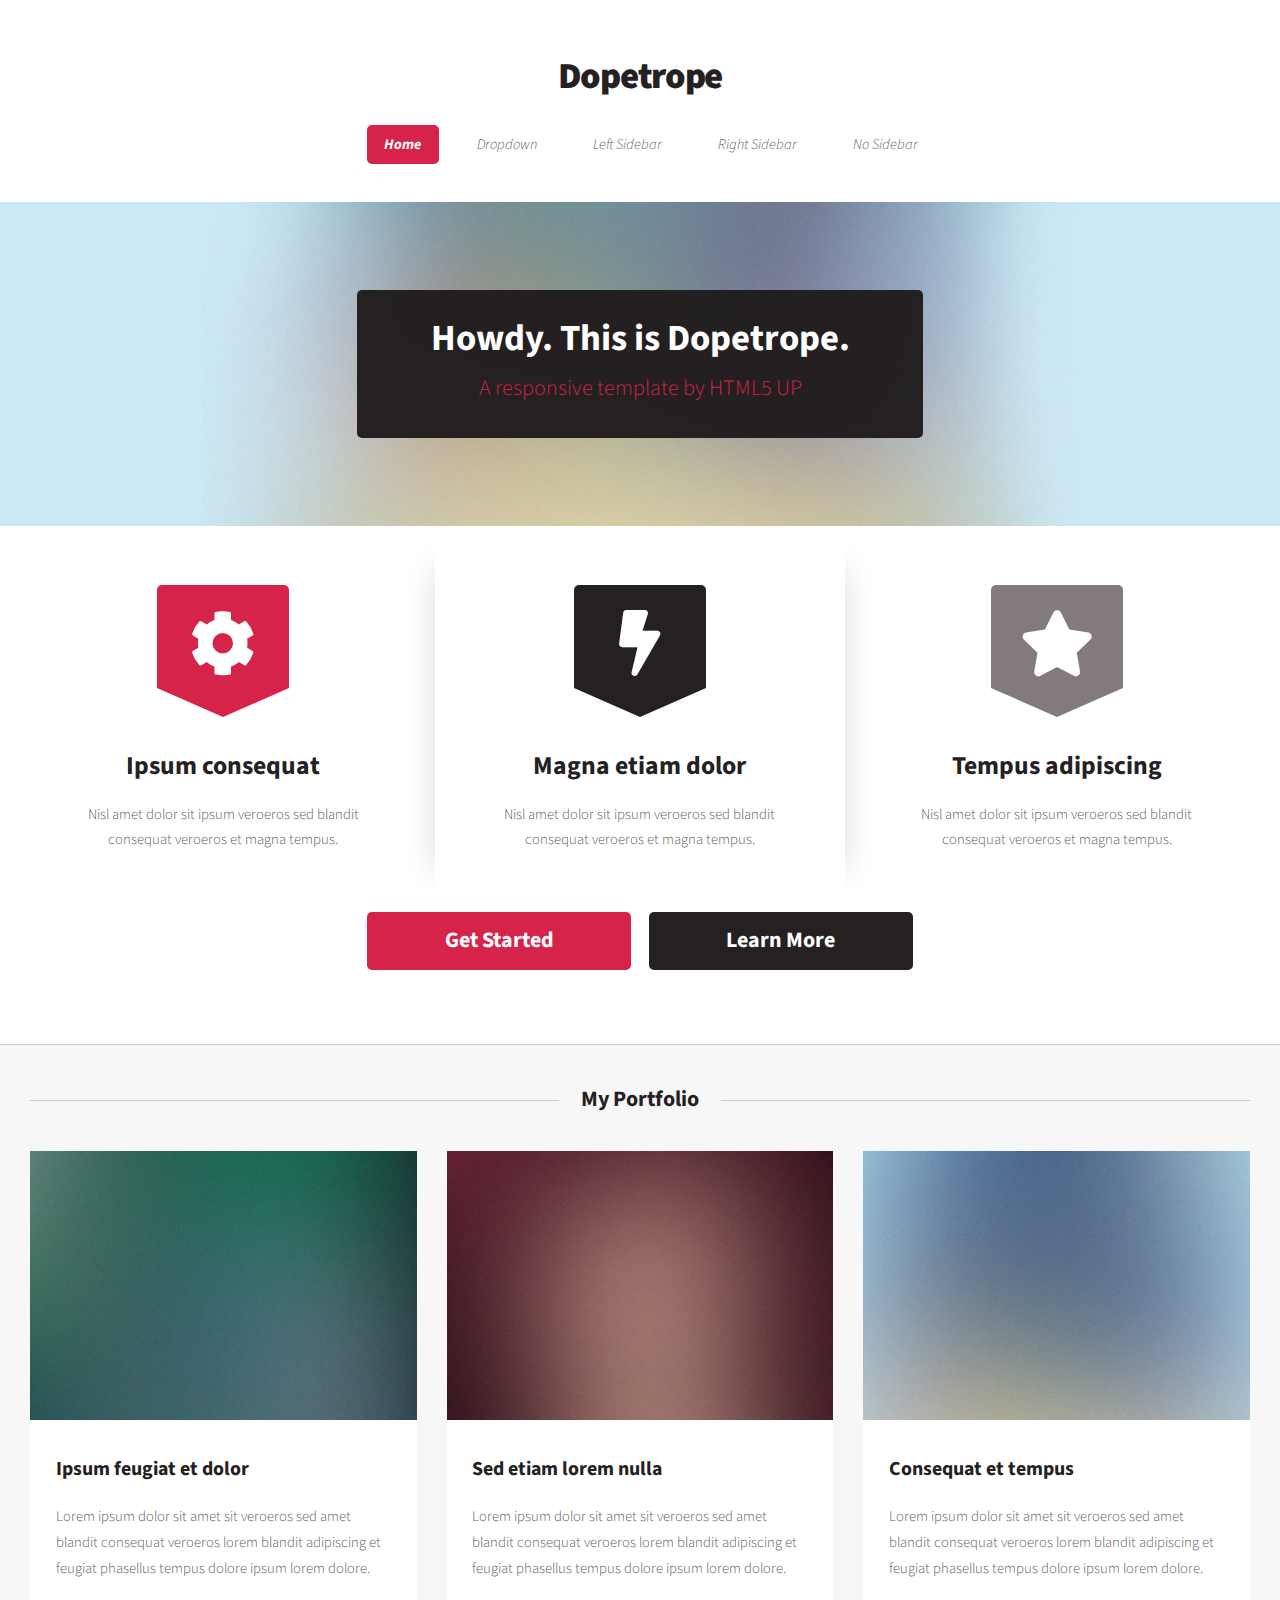
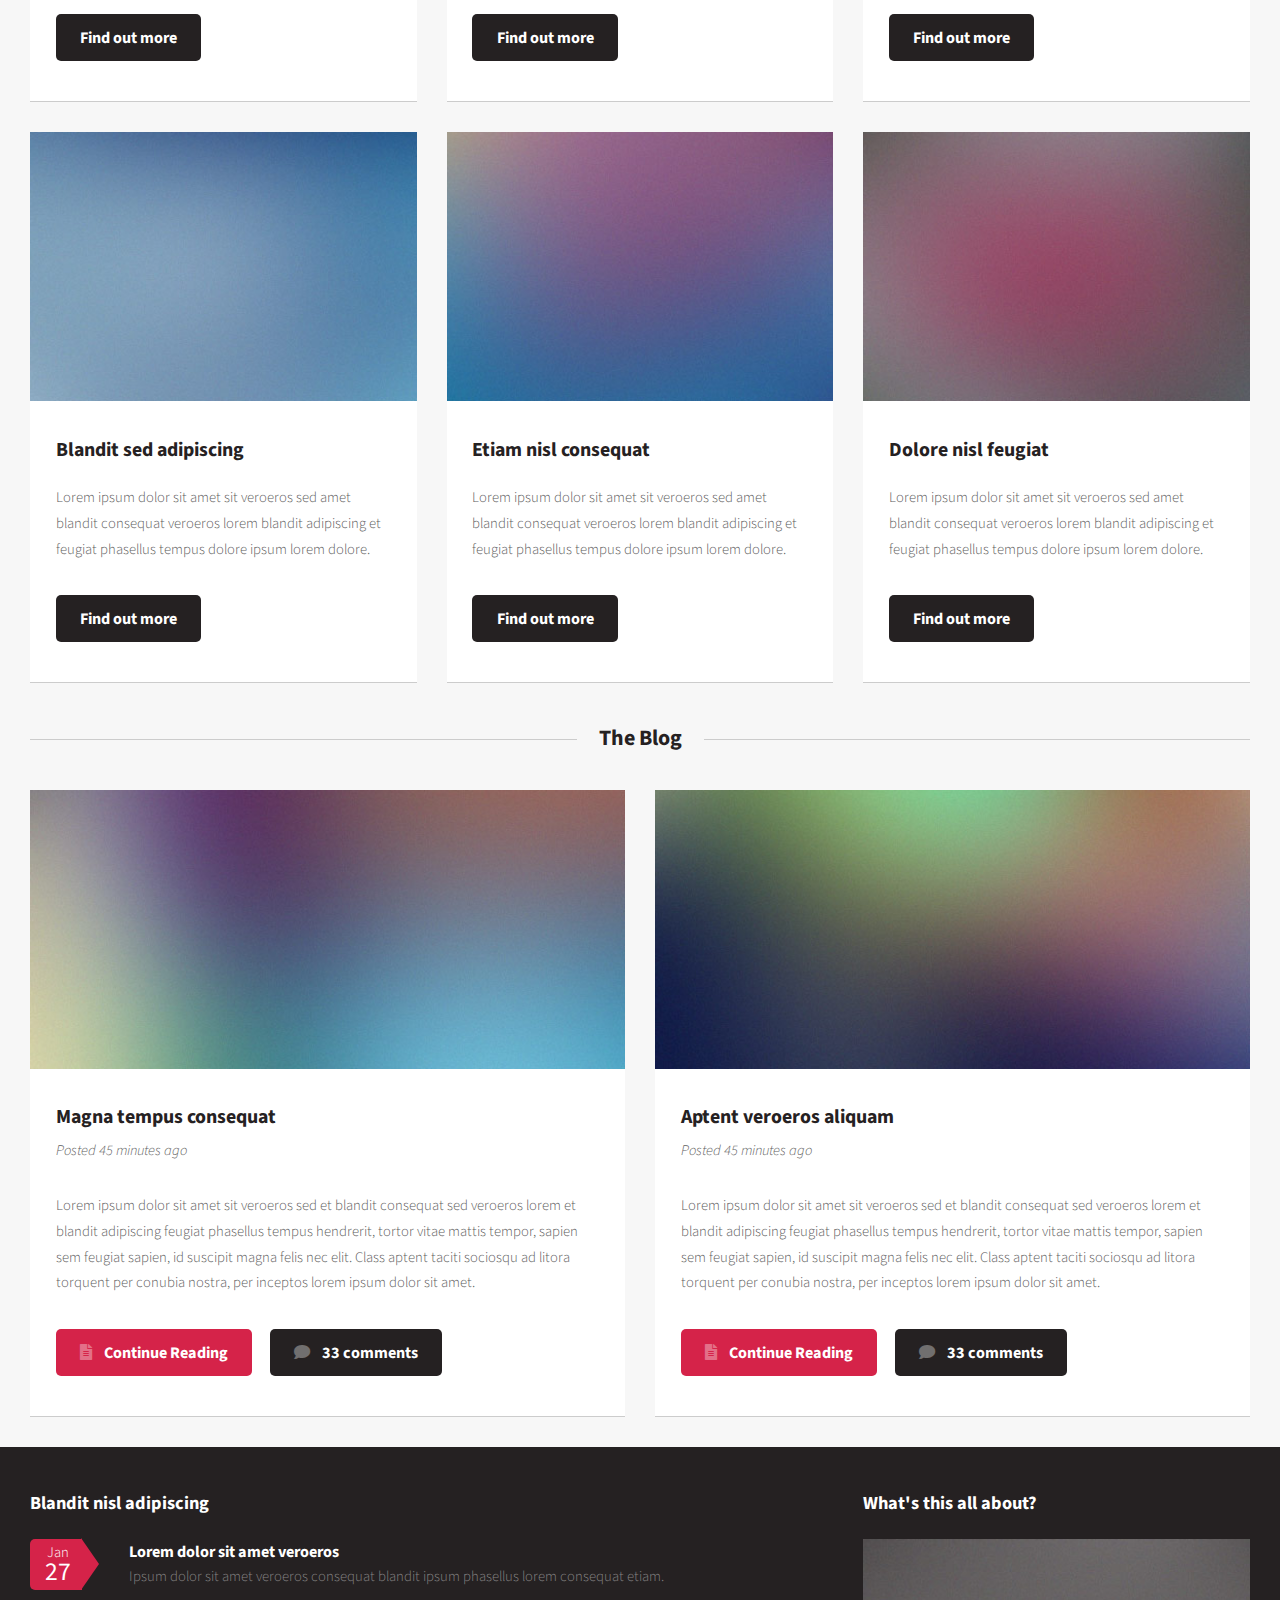
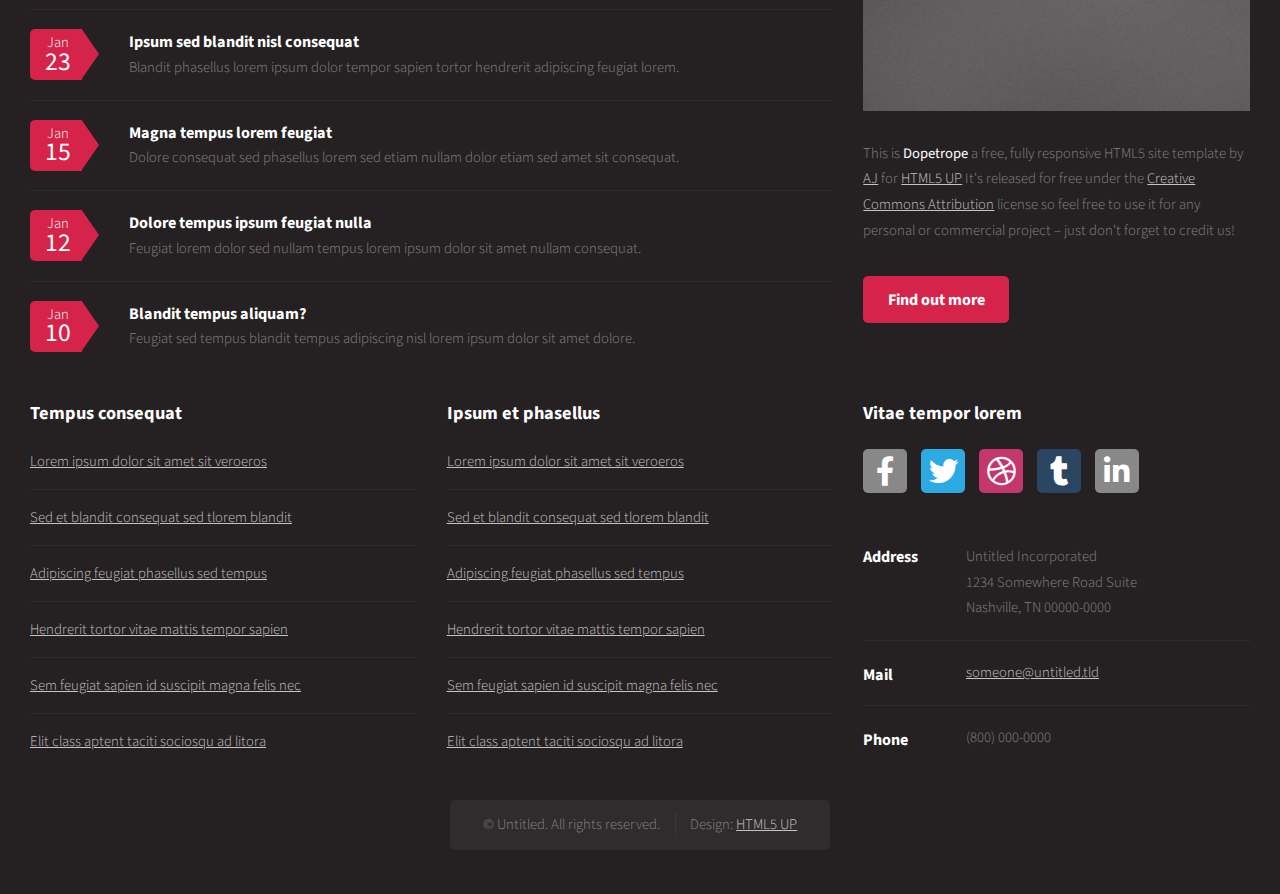
==== i-market/src/main/webapp/index.html @ e0425ce7 "기본틀  가희" ====
<!DOCTYPE HTML>
<!--
	Dopetrope by HTML5 UP
	html5up.net | @ajlkn
	Free for personal and commercial use under the CCA 3.0 license (html5up.net/license)
-->
<html>
	<head>
		<title>Dopetrope by HTML5 UP</title>
		<meta charset="utf-8" />
		<meta name="viewport" content="width=device-width, initial-scale=1, user-scalable=no" />
		<link rel="stylesheet" href="assets/css/main.css" />
	</head>
	<body class="homepage is-preload">
		<div id="page-wrapper">

			<!-- Header -->
				<section id="header">

					<!-- Logo -->
						<h1><a href="index.html">Dopetrope</a></h1>

					<!-- Nav -->
						<nav id="nav">
							<ul>
								<li class="current"><a href="index.html">Home</a></li>
								<li>
									<a href="#">Dropdown</a>
									<ul>
										<li><a href="#">Lorem ipsum dolor</a></li>
										<li><a href="#">Magna phasellus</a></li>
										<li><a href="#">Etiam dolore nisl</a></li>
										<li>
											<a href="#">Phasellus consequat</a>
											<ul>
												<li><a href="#">Magna phasellus</a></li>
												<li><a href="#">Etiam dolore nisl</a></li>
												<li><a href="#">Veroeros feugiat</a></li>
												<li><a href="#">Nisl sed aliquam</a></li>
												<li><a href="#">Dolore adipiscing</a></li>
											</ul>
										</li>
										<li><a href="#">Veroeros feugiat</a></li>
									</ul>
								</li>
								<li><a href="left-sidebar.html">Left Sidebar</a></li>
								<li><a href="right-sidebar.html">Right Sidebar</a></li>
								<li><a href="no-sidebar.html">No Sidebar</a></li>
							</ul>
						</nav>

					<!-- Banner -->
						<section id="banner">
							<header>
								<h2>Howdy. This is Dopetrope.</h2>
								<p>A responsive template by HTML5 UP</p>
							</header>
						</section>

					<!-- Intro -->
						<section id="intro" class="container">
							<div class="row">
								<div class="col-4 col-12-medium">
									<section class="first">
										<i class="icon solid featured fa-cog"></i>
										<header>
											<h2>Ipsum consequat</h2>
										</header>
										<p>Nisl amet dolor sit ipsum veroeros sed blandit consequat veroeros et magna tempus.</p>
									</section>
								</div>
								<div class="col-4 col-12-medium">
									<section class="middle">
										<i class="icon solid featured alt fa-bolt"></i>
										<header>
											<h2>Magna etiam dolor</h2>
										</header>
										<p>Nisl amet dolor sit ipsum veroeros sed blandit consequat veroeros et magna tempus.</p>
									</section>
								</div>
								<div class="col-4 col-12-medium">
									<section class="last">
										<i class="icon solid featured alt2 fa-star"></i>
										<header>
											<h2>Tempus adipiscing</h2>
										</header>
										<p>Nisl amet dolor sit ipsum veroeros sed blandit consequat veroeros et magna tempus.</p>
									</section>
								</div>
							</div>
							<footer>
								<ul class="actions">
									<li><a href="#" class="button large">Get Started</a></li>
									<li><a href="#" class="button alt large">Learn More</a></li>
								</ul>
							</footer>
						</section>

				</section>

			<!-- Main -->
				<section id="main">
					<div class="container">
						<div class="row">
							<div class="col-12">

								<!-- Portfolio -->
									<section>
										<header class="major">
											<h2>My Portfolio</h2>
										</header>
										<div class="row">
											<div class="col-4 col-6-medium col-12-small">
												<section class="box">
													<a href="#" class="image featured"><img src="images/pic02.jpg" alt="" /></a>
													<header>
														<h3>Ipsum feugiat et dolor</h3>
													</header>
													<p>Lorem ipsum dolor sit amet sit veroeros sed amet blandit consequat veroeros lorem blandit adipiscing et feugiat phasellus tempus dolore ipsum lorem dolore.</p>
													<footer>
														<ul class="actions">
															<li><a href="#" class="button alt">Find out more</a></li>
														</ul>
													</footer>
												</section>
											</div>
											<div class="col-4 col-6-medium col-12-small">
												<section class="box">
													<a href="#" class="image featured"><img src="images/pic03.jpg" alt="" /></a>
													<header>
														<h3>Sed etiam lorem nulla</h3>
													</header>
													<p>Lorem ipsum dolor sit amet sit veroeros sed amet blandit consequat veroeros lorem blandit adipiscing et feugiat phasellus tempus dolore ipsum lorem dolore.</p>
													<footer>
														<ul class="actions">
															<li><a href="#" class="button alt">Find out more</a></li>
														</ul>
													</footer>
												</section>
											</div>
											<div class="col-4 col-6-medium col-12-small">
												<section class="box">
													<a href="#" class="image featured"><img src="images/pic04.jpg" alt="" /></a>
													<header>
														<h3>Consequat et tempus</h3>
													</header>
													<p>Lorem ipsum dolor sit amet sit veroeros sed amet blandit consequat veroeros lorem blandit adipiscing et feugiat phasellus tempus dolore ipsum lorem dolore.</p>
													<footer>
														<ul class="actions">
															<li><a href="#" class="button alt">Find out more</a></li>
														</ul>
													</footer>
												</section>
											</div>
											<div class="col-4 col-6-medium col-12-small">
												<section class="box">
													<a href="#" class="image featured"><img src="images/pic05.jpg" alt="" /></a>
													<header>
														<h3>Blandit sed adipiscing</h3>
													</header>
													<p>Lorem ipsum dolor sit amet sit veroeros sed amet blandit consequat veroeros lorem blandit adipiscing et feugiat phasellus tempus dolore ipsum lorem dolore.</p>
													<footer>
														<ul class="actions">
															<li><a href="#" class="button alt">Find out more</a></li>
														</ul>
													</footer>
												</section>
											</div>
											<div class="col-4 col-6-medium col-12-small">
												<section class="box">
													<a href="#" class="image featured"><img src="images/pic06.jpg" alt="" /></a>
													<header>
														<h3>Etiam nisl consequat</h3>
													</header>
													<p>Lorem ipsum dolor sit amet sit veroeros sed amet blandit consequat veroeros lorem blandit adipiscing et feugiat phasellus tempus dolore ipsum lorem dolore.</p>
													<footer>
														<ul class="actions">
															<li><a href="#" class="button alt">Find out more</a></li>
														</ul>
													</footer>
												</section>
											</div>
											<div class="col-4 col-6-medium col-12-small">
												<section class="box">
													<a href="#" class="image featured"><img src="images/pic07.jpg" alt="" /></a>
													<header>
														<h3>Dolore nisl feugiat</h3>
													</header>
													<p>Lorem ipsum dolor sit amet sit veroeros sed amet blandit consequat veroeros lorem blandit adipiscing et feugiat phasellus tempus dolore ipsum lorem dolore.</p>
													<footer>
														<ul class="actions">
															<li><a href="#" class="button alt">Find out more</a></li>
														</ul>
													</footer>
												</section>
											</div>
										</div>
									</section>

							</div>
							<div class="col-12">

								<!-- Blog -->
									<section>
										<header class="major">
											<h2>The Blog</h2>
										</header>
										<div class="row">
											<div class="col-6 col-12-small">
												<section class="box">
													<a href="#" class="image featured"><img src="images/pic08.jpg" alt="" /></a>
													<header>
														<h3>Magna tempus consequat</h3>
														<p>Posted 45 minutes ago</p>
													</header>
													<p>Lorem ipsum dolor sit amet sit veroeros sed et blandit consequat sed veroeros lorem et blandit adipiscing feugiat phasellus tempus hendrerit, tortor vitae mattis tempor, sapien sem feugiat sapien, id suscipit magna felis nec elit. Class aptent taciti sociosqu ad litora torquent per conubia nostra, per inceptos lorem ipsum dolor sit amet.</p>
													<footer>
														<ul class="actions">
															<li><a href="#" class="button icon solid fa-file-alt">Continue Reading</a></li>
															<li><a href="#" class="button alt icon solid fa-comment">33 comments</a></li>
														</ul>
													</footer>
												</section>
											</div>
											<div class="col-6 col-12-small">
												<section class="box">
													<a href="#" class="image featured"><img src="images/pic09.jpg" alt="" /></a>
													<header>
														<h3>Aptent veroeros aliquam</h3>
														<p>Posted 45 minutes ago</p>
													</header>
													<p>Lorem ipsum dolor sit amet sit veroeros sed et blandit consequat sed veroeros lorem et blandit adipiscing feugiat phasellus tempus hendrerit, tortor vitae mattis tempor, sapien sem feugiat sapien, id suscipit magna felis nec elit. Class aptent taciti sociosqu ad litora torquent per conubia nostra, per inceptos lorem ipsum dolor sit amet.</p>
													<footer>
														<ul class="actions">
															<li><a href="#" class="button icon solid fa-file-alt">Continue Reading</a></li>
															<li><a href="#" class="button alt icon solid fa-comment">33 comments</a></li>
														</ul>
													</footer>
												</section>
											</div>
										</div>
									</section>

							</div>
						</div>
					</div>
				</section>

			<!-- Footer -->
				<section id="footer">
					<div class="container">
						<div class="row">
							<div class="col-8 col-12-medium">
								<section>
									<header>
										<h2>Blandit nisl adipiscing</h2>
									</header>
									<ul class="dates">
										<li>
											<span class="date">Jan <strong>27</strong></span>
											<h3><a href="#">Lorem dolor sit amet veroeros</a></h3>
											<p>Ipsum dolor sit amet veroeros consequat blandit ipsum phasellus lorem consequat etiam.</p>
										</li>
										<li>
											<span class="date">Jan <strong>23</strong></span>
											<h3><a href="#">Ipsum sed blandit nisl consequat</a></h3>
											<p>Blandit phasellus lorem ipsum dolor tempor sapien tortor hendrerit adipiscing feugiat lorem.</p>
										</li>
										<li>
											<span class="date">Jan <strong>15</strong></span>
											<h3><a href="#">Magna tempus lorem feugiat</a></h3>
											<p>Dolore consequat sed phasellus lorem sed etiam nullam dolor etiam sed amet sit consequat.</p>
										</li>
										<li>
											<span class="date">Jan <strong>12</strong></span>
											<h3><a href="#">Dolore tempus ipsum feugiat nulla</a></h3>
											<p>Feugiat lorem dolor sed nullam tempus lorem ipsum dolor sit amet nullam consequat.</p>
										</li>
										<li>
											<span class="date">Jan <strong>10</strong></span>
											<h3><a href="#">Blandit tempus aliquam?</a></h3>
											<p>Feugiat sed tempus blandit tempus adipiscing nisl lorem ipsum dolor sit amet dolore.</p>
										</li>
									</ul>
								</section>
							</div>
							<div class="col-4 col-12-medium">
								<section>
									<header>
										<h2>What's this all about?</h2>
									</header>
									<a href="#" class="image featured"><img src="images/pic10.jpg" alt="" /></a>
									<p>
										This is <strong>Dopetrope</strong> a free, fully responsive HTML5 site template by
										<a href="http://twitter.com/ajlkn">AJ</a> for <a href="http://html5up.net/">HTML5 UP</a> It's released for free under
										the <a href="http://html5up.net/license/">Creative Commons Attribution</a> license so feel free to use it for any personal or commercial project &ndash; just don't forget to credit us!
									</p>
									<footer>
										<ul class="actions">
											<li><a href="#" class="button">Find out more</a></li>
										</ul>
									</footer>
								</section>
							</div>
							<div class="col-4 col-6-medium col-12-small">
								<section>
									<header>
										<h2>Tempus consequat</h2>
									</header>
									<ul class="divided">
										<li><a href="#">Lorem ipsum dolor sit amet sit veroeros</a></li>
										<li><a href="#">Sed et blandit consequat sed tlorem blandit</a></li>
										<li><a href="#">Adipiscing feugiat phasellus sed tempus</a></li>
										<li><a href="#">Hendrerit tortor vitae mattis tempor sapien</a></li>
										<li><a href="#">Sem feugiat sapien id suscipit magna felis nec</a></li>
										<li><a href="#">Elit class aptent taciti sociosqu ad litora</a></li>
									</ul>
								</section>
							</div>
							<div class="col-4 col-6-medium col-12-small">
								<section>
									<header>
										<h2>Ipsum et phasellus</h2>
									</header>
									<ul class="divided">
										<li><a href="#">Lorem ipsum dolor sit amet sit veroeros</a></li>
										<li><a href="#">Sed et blandit consequat sed tlorem blandit</a></li>
										<li><a href="#">Adipiscing feugiat phasellus sed tempus</a></li>
										<li><a href="#">Hendrerit tortor vitae mattis tempor sapien</a></li>
										<li><a href="#">Sem feugiat sapien id suscipit magna felis nec</a></li>
										<li><a href="#">Elit class aptent taciti sociosqu ad litora</a></li>
									</ul>
								</section>
							</div>
							<div class="col-4 col-12-medium">
								<section>
									<header>
										<h2>Vitae tempor lorem</h2>
									</header>
									<ul class="social">
										<li><a class="icon brands fa-facebook-f" href="#"><span class="label">Facebook</span></a></li>
										<li><a class="icon brands fa-twitter" href="#"><span class="label">Twitter</span></a></li>
										<li><a class="icon brands fa-dribbble" href="#"><span class="label">Dribbble</span></a></li>
										<li><a class="icon brands fa-tumblr" href="#"><span class="label">Tumblr</span></a></li>
										<li><a class="icon brands fa-linkedin-in" href="#"><span class="label">LinkedIn</span></a></li>
									</ul>
									<ul class="contact">
										<li>
											<h3>Address</h3>
											<p>
												Untitled Incorporated<br />
												1234 Somewhere Road Suite<br />
												Nashville, TN 00000-0000
											</p>
										</li>
										<li>
											<h3>Mail</h3>
											<p><a href="#">someone@untitled.tld</a></p>
										</li>
										<li>
											<h3>Phone</h3>
											<p>(800) 000-0000</p>
										</li>
									</ul>
								</section>
							</div>
							<div class="col-12">

								<!-- Copyright -->
									<div id="copyright">
										<ul class="links">
											<li>&copy; Untitled. All rights reserved.</li><li>Design: <a href="http://html5up.net">HTML5 UP</a></li>
										</ul>
									</div>

							</div>
						</div>
					</div>
				</section>

		</div>

		<!-- Scripts -->
			<script src="assets/js/jquery.min.js"></script>
			<script src="assets/js/jquery.dropotron.min.js"></script>
			<script src="assets/js/browser.min.js"></script>
			<script src="assets/js/breakpoints.min.js"></script>
			<script src="assets/js/util.js"></script>
			<script src="assets/js/main.js"></script>

	</body>
</html>
---- i-market/src/main/webapp/assets/css/main.css ----
@import url("fontawesome-all.min.css");
@import url("https://fonts.googleapis.com/css?family=Source+Sans+Pro:300,400,700,900,300italic");

/*
	Dopetrope by HTML5 UP
	html5up.net | @ajlkn
	Free for personal and commercial use under the CCA 3.0 license (html5up.net/license)
*/

html, body, div, span, applet, object,
iframe, h1, h2, h3, h4, h5, h6, p, blockquote,
pre, a, abbr, acronym, address, big, cite,
code, del, dfn, em, img, ins, kbd, q, s, samp,
small, strike, strong, sub, sup, tt, var, b,
u, i, center, dl, dt, dd, ol, ul, li, fieldset,
form, label, legend, table, caption, tbody,
tfoot, thead, tr, th, td, article, aside,
canvas, details, embed, figure, figcaption,
footer, header, hgroup, menu, nav, output, ruby,
section, summary, time, mark, audio, video {
	margin: 0;
	padding: 0;
	border: 0;
	font-size: 100%;
	font: inherit;
	vertical-align: baseline;}

article, aside, details, figcaption, figure,
footer, header, hgroup, menu, nav, section {
	display: block;}

body {
	line-height: 1;
}

ol, ul {
	list-style: none;
}

blockquote, q {
	quotes: none;
}

	blockquote:before, blockquote:after, q:before, q:after {
		content: '';
		content: none;
	}

table {
	border-collapse: collapse;
	border-spacing: 0;
}

body {
	-webkit-text-size-adjust: none;
}

mark {
	background-color: transparent;
	color: inherit;
}

input::-moz-focus-inner {
	border: 0;
	padding: 0;
}

input, select, textarea {
	-moz-appearance: none;
	-webkit-appearance: none;
	-ms-appearance: none;
	appearance: none;
}

/* Basic */

	html {
		box-sizing: border-box;
	}

	*, *:before, *:after {
		box-sizing: inherit;
	}

	body {
		background: #252122;
		background-image: url("images/bg02.png");
	}

		body.is-preload *, body.is-preload *:before, body.is-preload *:after {
			-moz-animation: none !important;
			-webkit-animation: none !important;
			-ms-animation: none !important;
			animation: none !important;
			-moz-transition: none !important;
			-webkit-transition: none !important;
			-ms-transition: none !important;
			transition: none !important;
		}

	body, input, textarea, select {
		font-family: 'Source Sans Pro';
		font-weight: 300;
		color: #5d5d5d;
		font-size: 14pt;
		line-height: 1.75em;
	}

	strong, b {
		color: #252122;
		font-weight: 400;
	}

	i, em {
		font-style: italic;
	}

	sub {
		position: relative;
		top: 0.5em;
		font-size: 0.8em;
	}

	sup {
		position: relative;
		top: -0.5em;
		font-size: 0.8em;
	}

	blockquote {
		border-left: solid 0.75em #dddddd;
		padding: 1em 0 1em 1.5em;
		font-style: italic;
	}

	h1, h2, h3, h4, h5, h6 {
		color: #252122;
		font-weight: 700;
	}

	h1 a, h2 a, h3 a, h4 a, h5 a, h6 a {
		color: inherit;
		text-decoration: none;
	}

	h2 {
		font-size: 1.5em;
	}

	h3 {
		font-size: 1.35em;
	}

	a {
		color: #d52349;
		text-decoration: underline;
	}

		a:hover {
			text-decoration: none;
		}

	br.clear {
		clear: both;
	}

	hr {
		border: 0;
		border-top: solid 1px #dddddd;
		height: 1px;
		margin: 2em 0 2em 0;
	}

	p, ul, ol, dl, table {
		margin-bottom: 2em;
	}

/* Container */

	.container {
		margin: 0 auto;
		max-width: 100%;
		width: 70em;
	}

		@media screen and (max-width: 1680px) {

			.container {
				width: 70em;
			}

		}

		@media screen and (max-width: 1280px) {

			.container {
				width: calc(100% - 60px);
			}

		}

		@media screen and (max-width: 980px) {

			.container {
				width: calc(100% - 80px);
			}

		}

		@media screen and (max-width: 736px) {

			.container {
				width: calc(100% - 40px);
			}

		}

/* Row */

	.row {
		display: flex;
		flex-wrap: wrap;
		box-sizing: border-box;
		align-items: stretch;
	}

		.row > * {
			box-sizing: border-box;
		}

		.row.gtr-uniform > * > :last-child {
			margin-bottom: 0;
		}

		.row.aln-left {
			justify-content: flex-start;
		}

		.row.aln-center {
			justify-content: center;
		}

		.row.aln-right {
			justify-content: flex-end;
		}

		.row.aln-top {
			align-items: flex-start;
		}

		.row.aln-middle {
			align-items: center;
		}

		.row.aln-bottom {
			align-items: flex-end;
		}

		.row > .imp {
			order: -1;
		}

		.row > .col-1 {
			width: 8.33333%;
		}

		.row > .off-1 {
			margin-left: 8.33333%;
		}

		.row > .col-2 {
			width: 16.66667%;
		}

		.row > .off-2 {
			margin-left: 16.66667%;
		}

		.row > .col-3 {
			width: 25%;
		}

		.row > .off-3 {
			margin-left: 25%;
		}

		.row > .col-4 {
			width: 33.33333%;
		}

		.row > .off-4 {
			margin-left: 33.33333%;
		}

		.row > .col-5 {
			width: 41.66667%;
		}

		.row > .off-5 {
			margin-left: 41.66667%;
		}

		.row > .col-6 {
			width: 50%;
		}

		.row > .off-6 {
			margin-left: 50%;
		}

		.row > .col-7 {
			width: 58.33333%;
		}

		.row > .off-7 {
			margin-left: 58.33333%;
		}

		.row > .col-8 {
			width: 66.66667%;
		}

		.row > .off-8 {
			margin-left: 66.66667%;
		}

		.row > .col-9 {
			width: 75%;
		}

		.row > .off-9 {
			margin-left: 75%;
		}

		.row > .col-10 {
			width: 83.33333%;
		}

		.row > .off-10 {
			margin-left: 83.33333%;
		}

		.row > .col-11 {
			width: 91.66667%;
		}

		.row > .off-11 {
			margin-left: 91.66667%;
		}

		.row > .col-12 {
			width: 100%;
		}

		.row > .off-12 {
			margin-left: 100%;
		}

		.row.gtr-0 {
			margin-top: 0px;
			margin-left: 0px;
		}

			.row.gtr-0 > * {
				padding: 0px 0 0 0px;
			}

			.row.gtr-0.gtr-uniform {
				margin-top: 0px;
			}

				.row.gtr-0.gtr-uniform > * {
					padding-top: 0px;
				}

		.row.gtr-25 {
			margin-top: -12.5px;
			margin-left: -12.5px;
		}

			.row.gtr-25 > * {
				padding: 12.5px 0 0 12.5px;
			}

			.row.gtr-25.gtr-uniform {
				margin-top: -12.5px;
			}

				.row.gtr-25.gtr-uniform > * {
					padding-top: 12.5px;
				}

		.row.gtr-50 {
			margin-top: -25px;
			margin-left: -25px;
		}

			.row.gtr-50 > * {
				padding: 25px 0 0 25px;
			}

			.row.gtr-50.gtr-uniform {
				margin-top: -25px;
			}

				.row.gtr-50.gtr-uniform > * {
					padding-top: 25px;
				}

		.row {
			margin-top: -50px;
			margin-left: -50px;
		}

			.row > * {
				padding: 50px 0 0 50px;
			}

			.row.gtr-uniform {
				margin-top: -50px;
			}

				.row.gtr-uniform > * {
					padding-top: 50px;
				}

		.row.gtr-150 {
			margin-top: -75px;
			margin-left: -75px;
		}

			.row.gtr-150 > * {
				padding: 75px 0 0 75px;
			}

			.row.gtr-150.gtr-uniform {
				margin-top: -75px;
			}

				.row.gtr-150.gtr-uniform > * {
					padding-top: 75px;
				}

		.row.gtr-200 {
			margin-top: -100px;
			margin-left: -100px;
		}

			.row.gtr-200 > * {
				padding: 100px 0 0 100px;
			}

			.row.gtr-200.gtr-uniform {
				margin-top: -100px;
			}

				.row.gtr-200.gtr-uniform > * {
					padding-top: 100px;
				}

		@media screen and (max-width: 1680px) {

			.row {
				display: flex;
				flex-wrap: wrap;
				box-sizing: border-box;
				align-items: stretch;
			}

				.row > * {
					box-sizing: border-box;
				}

				.row.gtr-uniform > * > :last-child {
					margin-bottom: 0;
				}

				.row.aln-left {
					justify-content: flex-start;
				}

				.row.aln-center {
					justify-content: center;
				}

				.row.aln-right {
					justify-content: flex-end;
				}

				.row.aln-top {
					align-items: flex-start;
				}

				.row.aln-middle {
					align-items: center;
				}

				.row.aln-bottom {
					align-items: flex-end;
				}

				.row > .imp-xlarge {
					order: -1;
				}

				.row > .col-1-xlarge {
					width: 8.33333%;
				}

				.row > .off-1-xlarge {
					margin-left: 8.33333%;
				}

				.row > .col-2-xlarge {
					width: 16.66667%;
				}

				.row > .off-2-xlarge {
					margin-left: 16.66667%;
				}

				.row > .col-3-xlarge {
					width: 25%;
				}

				.row > .off-3-xlarge {
					margin-left: 25%;
				}

				.row > .col-4-xlarge {
					width: 33.33333%;
				}

				.row > .off-4-xlarge {
					margin-left: 33.33333%;
				}

				.row > .col-5-xlarge {
					width: 41.66667%;
				}

				.row > .off-5-xlarge {
					margin-left: 41.66667%;
				}

				.row > .col-6-xlarge {
					width: 50%;
				}

				.row > .off-6-xlarge {
					margin-left: 50%;
				}

				.row > .col-7-xlarge {
					width: 58.33333%;
				}

				.row > .off-7-xlarge {
					margin-left: 58.33333%;
				}

				.row > .col-8-xlarge {
					width: 66.66667%;
				}

				.row > .off-8-xlarge {
					margin-left: 66.66667%;
				}

				.row > .col-9-xlarge {
					width: 75%;
				}

				.row > .off-9-xlarge {
					margin-left: 75%;
				}

				.row > .col-10-xlarge {
					width: 83.33333%;
				}

				.row > .off-10-xlarge {
					margin-left: 83.33333%;
				}

				.row > .col-11-xlarge {
					width: 91.66667%;
				}

				.row > .off-11-xlarge {
					margin-left: 91.66667%;
				}

				.row > .col-12-xlarge {
					width: 100%;
				}

				.row > .off-12-xlarge {
					margin-left: 100%;
				}

				.row.gtr-0 {
					margin-top: 0px;
					margin-left: 0px;
				}

					.row.gtr-0 > * {
						padding: 0px 0 0 0px;
					}

					.row.gtr-0.gtr-uniform {
						margin-top: 0px;
					}

						.row.gtr-0.gtr-uniform > * {
							padding-top: 0px;
						}

				.row.gtr-25 {
					margin-top: -12.5px;
					margin-left: -12.5px;
				}

					.row.gtr-25 > * {
						padding: 12.5px 0 0 12.5px;
					}

					.row.gtr-25.gtr-uniform {
						margin-top: -12.5px;
					}

						.row.gtr-25.gtr-uniform > * {
							padding-top: 12.5px;
						}

				.row.gtr-50 {
					margin-top: -25px;
					margin-left: -25px;
				}

					.row.gtr-50 > * {
						padding: 25px 0 0 25px;
					}

					.row.gtr-50.gtr-uniform {
						margin-top: -25px;
					}

						.row.gtr-50.gtr-uniform > * {
							padding-top: 25px;
						}

				.row {
					margin-top: -50px;
					margin-left: -50px;
				}

					.row > * {
						padding: 50px 0 0 50px;
					}

					.row.gtr-uniform {
						margin-top: -50px;
					}

						.row.gtr-uniform > * {
							padding-top: 50px;
						}

				.row.gtr-150 {
					margin-top: -75px;
					margin-left: -75px;
				}

					.row.gtr-150 > * {
						padding: 75px 0 0 75px;
					}

					.row.gtr-150.gtr-uniform {
						margin-top: -75px;
					}

						.row.gtr-150.gtr-uniform > * {
							padding-top: 75px;
						}

				.row.gtr-200 {
					margin-top: -100px;
					margin-left: -100px;
				}

					.row.gtr-200 > * {
						padding: 100px 0 0 100px;
					}

					.row.gtr-200.gtr-uniform {
						margin-top: -100px;
					}

						.row.gtr-200.gtr-uniform > * {
							padding-top: 100px;
						}

		}

		@media screen and (max-width: 1280px) {

			.row {
				display: flex;
				flex-wrap: wrap;
				box-sizing: border-box;
				align-items: stretch;
			}

				.row > * {
					box-sizing: border-box;
				}

				.row.gtr-uniform > * > :last-child {
					margin-bottom: 0;
				}

				.row.aln-left {
					justify-content: flex-start;
				}

				.row.aln-center {
					justify-content: center;
				}

				.row.aln-right {
					justify-content: flex-end;
				}

				.row.aln-top {
					align-items: flex-start;
				}

				.row.aln-middle {
					align-items: center;
				}

				.row.aln-bottom {
					align-items: flex-end;
				}

				.row > .imp-large {
					order: -1;
				}

				.row > .col-1-large {
					width: 8.33333%;
				}

				.row > .off-1-large {
					margin-left: 8.33333%;
				}

				.row > .col-2-large {
					width: 16.66667%;
				}

				.row > .off-2-large {
					margin-left: 16.66667%;
				}

				.row > .col-3-large {
					width: 25%;
				}

				.row > .off-3-large {
					margin-left: 25%;
				}

				.row > .col-4-large {
					width: 33.33333%;
				}

				.row > .off-4-large {
					margin-left: 33.33333%;
				}

				.row > .col-5-large {
					width: 41.66667%;
				}

				.row > .off-5-large {
					margin-left: 41.66667%;
				}

				.row > .col-6-large {
					width: 50%;
				}

				.row > .off-6-large {
					margin-left: 50%;
				}

				.row > .col-7-large {
					width: 58.33333%;
				}

				.row > .off-7-large {
					margin-left: 58.33333%;
				}

				.row > .col-8-large {
					width: 66.66667%;
				}

				.row > .off-8-large {
					margin-left: 66.66667%;
				}

				.row > .col-9-large {
					width: 75%;
				}

				.row > .off-9-large {
					margin-left: 75%;
				}

				.row > .col-10-large {
					width: 83.33333%;
				}

				.row > .off-10-large {
					margin-left: 83.33333%;
				}

				.row > .col-11-large {
					width: 91.66667%;
				}

				.row > .off-11-large {
					margin-left: 91.66667%;
				}

				.row > .col-12-large {
					width: 100%;
				}

				.row > .off-12-large {
					margin-left: 100%;
				}

				.row.gtr-0 {
					margin-top: 0px;
					margin-left: 0px;
				}

					.row.gtr-0 > * {
						padding: 0px 0 0 0px;
					}

					.row.gtr-0.gtr-uniform {
						margin-top: 0px;
					}

						.row.gtr-0.gtr-uniform > * {
							padding-top: 0px;
						}

				.row.gtr-25 {
					margin-top: -7.5px;
					margin-left: -7.5px;
				}

					.row.gtr-25 > * {
						padding: 7.5px 0 0 7.5px;
					}

					.row.gtr-25.gtr-uniform {
						margin-top: -7.5px;
					}

						.row.gtr-25.gtr-uniform > * {
							padding-top: 7.5px;
						}

				.row.gtr-50 {
					margin-top: -15px;
					margin-left: -15px;
				}

					.row.gtr-50 > * {
						padding: 15px 0 0 15px;
					}

					.row.gtr-50.gtr-uniform {
						margin-top: -15px;
					}

						.row.gtr-50.gtr-uniform > * {
							padding-top: 15px;
						}

				.row {
					margin-top: -30px;
					margin-left: -30px;
				}

					.row > * {
						padding: 30px 0 0 30px;
					}

					.row.gtr-uniform {
						margin-top: -30px;
					}

						.row.gtr-uniform > * {
							padding-top: 30px;
						}

				.row.gtr-150 {
					margin-top: -45px;
					margin-left: -45px;
				}

					.row.gtr-150 > * {
						padding: 45px 0 0 45px;
					}

					.row.gtr-150.gtr-uniform {
						margin-top: -45px;
					}

						.row.gtr-150.gtr-uniform > * {
							padding-top: 45px;
						}

				.row.gtr-200 {
					margin-top: -60px;
					margin-left: -60px;
				}

					.row.gtr-200 > * {
						padding: 60px 0 0 60px;
					}

					.row.gtr-200.gtr-uniform {
						margin-top: -60px;
					}

						.row.gtr-200.gtr-uniform > * {
							padding-top: 60px;
						}

		}

		@media screen and (max-width: 980px) {

			.row {
				display: flex;
				flex-wrap: wrap;
				box-sizing: border-box;
				align-items: stretch;
			}

				.row > * {
					box-sizing: border-box;
				}

				.row.gtr-uniform > * > :last-child {
					margin-bottom: 0;
				}

				.row.aln-left {
					justify-content: flex-start;
				}

				.row.aln-center {
					justify-content: center;
				}

				.row.aln-right {
					justify-content: flex-end;
				}

				.row.aln-top {
					align-items: flex-start;
				}

				.row.aln-middle {
					align-items: center;
				}

				.row.aln-bottom {
					align-items: flex-end;
				}

				.row > .imp-medium {
					order: -1;
				}

				.row > .col-1-medium {
					width: 8.33333%;
				}

				.row > .off-1-medium {
					margin-left: 8.33333%;
				}

				.row > .col-2-medium {
					width: 16.66667%;
				}

				.row > .off-2-medium {
					margin-left: 16.66667%;
				}

				.row > .col-3-medium {
					width: 25%;
				}

				.row > .off-3-medium {
					margin-left: 25%;
				}

				.row > .col-4-medium {
					width: 33.33333%;
				}

				.row > .off-4-medium {
					margin-left: 33.33333%;
				}

				.row > .col-5-medium {
					width: 41.66667%;
				}

				.row > .off-5-medium {
					margin-left: 41.66667%;
				}

				.row > .col-6-medium {
					width: 50%;
				}

				.row > .off-6-medium {
					margin-left: 50%;
				}

				.row > .col-7-medium {
					width: 58.33333%;
				}

				.row > .off-7-medium {
					margin-left: 58.33333%;
				}

				.row > .col-8-medium {
					width: 66.66667%;
				}

				.row > .off-8-medium {
					margin-left: 66.66667%;
				}

				.row > .col-9-medium {
					width: 75%;
				}

				.row > .off-9-medium {
					margin-left: 75%;
				}

				.row > .col-10-medium {
					width: 83.33333%;
				}

				.row > .off-10-medium {
					margin-left: 83.33333%;
				}

				.row > .col-11-medium {
					width: 91.66667%;
				}

				.row > .off-11-medium {
					margin-left: 91.66667%;
				}

				.row > .col-12-medium {
					width: 100%;
				}

				.row > .off-12-medium {
					margin-left: 100%;
				}

				.row.gtr-0 {
					margin-top: 0px;
					margin-left: 0px;
				}

					.row.gtr-0 > * {
						padding: 0px 0 0 0px;
					}

					.row.gtr-0.gtr-uniform {
						margin-top: 0px;
					}

						.row.gtr-0.gtr-uniform > * {
							padding-top: 0px;
						}

				.row.gtr-25 {
					margin-top: -10px;
					margin-left: -10px;
				}

					.row.gtr-25 > * {
						padding: 10px 0 0 10px;
					}

					.row.gtr-25.gtr-uniform {
						margin-top: -10px;
					}

						.row.gtr-25.gtr-uniform > * {
							padding-top: 10px;
						}

				.row.gtr-50 {
					margin-top: -20px;
					margin-left: -20px;
				}

					.row.gtr-50 > * {
						padding: 20px 0 0 20px;
					}

					.row.gtr-50.gtr-uniform {
						margin-top: -20px;
					}

						.row.gtr-50.gtr-uniform > * {
							padding-top: 20px;
						}

				.row {
					margin-top: -40px;
					margin-left: -40px;
				}

					.row > * {
						padding: 40px 0 0 40px;
					}

					.row.gtr-uniform {
						margin-top: -40px;
					}

						.row.gtr-uniform > * {
							padding-top: 40px;
						}

				.row.gtr-150 {
					margin-top: -60px;
					margin-left: -60px;
				}

					.row.gtr-150 > * {
						padding: 60px 0 0 60px;
					}

					.row.gtr-150.gtr-uniform {
						margin-top: -60px;
					}

						.row.gtr-150.gtr-uniform > * {
							padding-top: 60px;
						}

				.row.gtr-200 {
					margin-top: -80px;
					margin-left: -80px;
				}

					.row.gtr-200 > * {
						padding: 80px 0 0 80px;
					}

					.row.gtr-200.gtr-uniform {
						margin-top: -80px;
					}

						.row.gtr-200.gtr-uniform > * {
							padding-top: 80px;
						}

		}

		@media screen and (max-width: 736px) {

			.row {
				display: flex;
				flex-wrap: wrap;
				box-sizing: border-box;
				align-items: stretch;
			}

				.row > * {
					box-sizing: border-box;
				}

				.row.gtr-uniform > * > :last-child {
					margin-bottom: 0;
				}

				.row.aln-left {
					justify-content: flex-start;
				}

				.row.aln-center {
					justify-content: center;
				}

				.row.aln-right {
					justify-content: flex-end;
				}

				.row.aln-top {
					align-items: flex-start;
				}

				.row.aln-middle {
					align-items: center;
				}

				.row.aln-bottom {
					align-items: flex-end;
				}

				.row > .imp-small {
					order: -1;
				}

				.row > .col-1-small {
					width: 8.33333%;
				}

				.row > .off-1-small {
					margin-left: 8.33333%;
				}

				.row > .col-2-small {
					width: 16.66667%;
				}

				.row > .off-2-small {
					margin-left: 16.66667%;
				}

				.row > .col-3-small {
					width: 25%;
				}

				.row > .off-3-small {
					margin-left: 25%;
				}

				.row > .col-4-small {
					width: 33.33333%;
				}

				.row > .off-4-small {
					margin-left: 33.33333%;
				}

				.row > .col-5-small {
					width: 41.66667%;
				}

				.row > .off-5-small {
					margin-left: 41.66667%;
				}

				.row > .col-6-small {
					width: 50%;
				}

				.row > .off-6-small {
					margin-left: 50%;
				}

				.row > .col-7-small {
					width: 58.33333%;
				}

				.row > .off-7-small {
					margin-left: 58.33333%;
				}

				.row > .col-8-small {
					width: 66.66667%;
				}

				.row > .off-8-small {
					margin-left: 66.66667%;
				}

				.row > .col-9-small {
					width: 75%;
				}

				.row > .off-9-small {
					margin-left: 75%;
				}

				.row > .col-10-small {
					width: 83.33333%;
				}

				.row > .off-10-small {
					margin-left: 83.33333%;
				}

				.row > .col-11-small {
					width: 91.66667%;
				}

				.row > .off-11-small {
					margin-left: 91.66667%;
				}

				.row > .col-12-small {
					width: 100%;
				}

				.row > .off-12-small {
					margin-left: 100%;
				}

				.row.gtr-0 {
					margin-top: 0px;
					margin-left: 0px;
				}

					.row.gtr-0 > * {
						padding: 0px 0 0 0px;
					}

					.row.gtr-0.gtr-uniform {
						margin-top: 0px;
					}

						.row.gtr-0.gtr-uniform > * {
							padding-top: 0px;
						}

				.row.gtr-25 {
					margin-top: -5px;
					margin-left: -5px;
				}

					.row.gtr-25 > * {
						padding: 5px 0 0 5px;
					}

					.row.gtr-25.gtr-uniform {
						margin-top: -5px;
					}

						.row.gtr-25.gtr-uniform > * {
							padding-top: 5px;
						}

				.row.gtr-50 {
					margin-top: -10px;
					margin-left: -10px;
				}

					.row.gtr-50 > * {
						padding: 10px 0 0 10px;
					}

					.row.gtr-50.gtr-uniform {
						margin-top: -10px;
					}

						.row.gtr-50.gtr-uniform > * {
							padding-top: 10px;
						}

				.row {
					margin-top: -20px;
					margin-left: -20px;
				}

					.row > * {
						padding: 20px 0 0 20px;
					}

					.row.gtr-uniform {
						margin-top: -20px;
					}

						.row.gtr-uniform > * {
							padding-top: 20px;
						}

				.row.gtr-150 {
					margin-top: -30px;
					margin-left: -30px;
				}

					.row.gtr-150 > * {
						padding: 30px 0 0 30px;
					}

					.row.gtr-150.gtr-uniform {
						margin-top: -30px;
					}

						.row.gtr-150.gtr-uniform > * {
							padding-top: 30px;
						}

				.row.gtr-200 {
					margin-top: -40px;
					margin-left: -40px;
				}

					.row.gtr-200 > * {
						padding: 40px 0 0 40px;
					}

					.row.gtr-200.gtr-uniform {
						margin-top: -40px;
					}

						.row.gtr-200.gtr-uniform > * {
							padding-top: 40px;
						}

		}

/* Form */

	form label {
		display: block;
		color: #252122;
		font-weight: 400;
		margin: 0 0 0.5em 0;
	}

	form input[type=text],
	form input[type=email],
	form input[type=password],
	form select,
	form textarea {
		-webkit-appearance: none;
		display: block;
		border: 0;
		padding: 0.75em 1em;
		font-size: 1em;
		border-radius: 5px;
		border: solid 1px #dddddd;
		background: #fff;
		width: 100%;
	}

		form input[type=text]:focus,
		form input[type=email]:focus,
		form input[type=password]:focus,
		form select:focus,
		form textarea:focus {
			box-shadow: inset 0px 0px 1px 1px #43bff0;
		}

	form textarea {
		height: 15em;
	}

	form ::-webkit-input-placeholder {
		color: #555 !important;
	}

	form :-moz-placeholder {
		color: #555 !important;
	}

	form ::-moz-placeholder {
		color: #555 !important;
	}

	form :-ms-input-placeholder {
		color: #555 !important;
	}

	form ::-moz-focus-inner {
		border: 0;
	}

/* Tables */

	table {
		width: 100%;
	}

		table tr {
			border-top: solid 1px #dddddd;
		}

			table tr:first-child {
				border-top: 0;
			}

		table td {
			padding: 0.5em 1em 0.5em 1em;
		}

		table th {
			text-align: left;
			padding: 0.5em 1em 0.5em 1em;
			font-weight: 700;
			margin: 0 0 1em 0;
		}

		table thead {
			border-bottom: solid 2px #dddddd;
		}

/* Section/Article */

	section, article {
		margin-bottom: 2.5em;
	}

		section > :last-child, section:last-child, article > :last-child, article:last-child {
			margin-bottom: 0;
		}

	header {
		margin: 0 0 1.5em 0;
	}

		header > p {
			display: block;
			font-style: italic;
			margin: 0.5em 0 0 0;
			padding-bottom: 0.5em;
		}

		header.major {
			position: relative;
			text-align: center;
			border-top: solid 1px #ccc;
			top: 1em;
			margin: 0 0 3em 0;
		}

			header.major h2 {
				background: #fff;
				position: relative;
				top: -0.65em;
				display: inline;
				margin: 0;
				padding: 0 1em 0 1em;
			}

	footer {
		margin: 2.25em 0 0 0;
	}

/* Box */

	.box {
		background: #ffffff;
		border-bottom: solid 1px #ccc;
		padding: 2.75em 1.75em 2.75em 1.75em;
	}

		.box .image.featured {
			position: relative;
			width: auto;
			left: 1.75em;
			top: 1.75em;
			margin: -4.5em 0 4.25em -3.5em;
		}

		.box.post header {
			padding-top: 1em;
			margin: 0 0 2em 0;
		}

		.box.post h2 {
			font-size: 2.5em;
			letter-spacing: -0.015em;
		}

		.box.post header > p {
			margin-top: 1.25em;
			font-size: 1.25em;
		}

		.box footer ul.actions {
			margin-bottom: 0;
		}

/* Button */

	input[type="button"],
	input[type="submit"],
	input[type="reset"],
	button,
	.button {
		-webkit-appearance: none;
		display: inline-block;
		text-decoration: none;
		cursor: pointer;
		border: 0;
		border-radius: 5px;
		background: #d52349;
		color: #fff !important;
		font-weight: 700;
		outline: 0;
		font-size: 1.1em;
		padding: 0.65em 1.5em 0.65em 1.5em;
		text-align: center;
		-moz-transition: background-color .25s ease-in-out;
		-webkit-transition: background-color .25s ease-in-out;
		-ms-transition: background-color .25s ease-in-out;
		transition: background-color .25s ease-in-out;
	}

		input[type="button"]:hover,
		input[type="submit"]:hover,
		input[type="reset"]:hover,
		button:hover,
		.button:hover {
			background: #e53359;
		}

		input[type="button"]:active,
		input[type="submit"]:active,
		input[type="reset"]:active,
		button:active,
		.button:active {
			background: #c51349;
		}

		input[type="button"].alt,
		input[type="submit"].alt,
		input[type="reset"].alt,
		button.alt,
		.button.alt {
			background: #252122;
		}

			input[type="button"].alt:hover,
			input[type="submit"].alt:hover,
			input[type="reset"].alt:hover,
			button.alt:hover,
			.button.alt:hover {
				background: #353132;
			}

			input[type="button"].alt:active,
			input[type="submit"].alt:active,
			input[type="reset"].alt:active,
			button.alt:active,
			.button.alt:active {
				background: #151112;
			}

		input[type="button"].icon:before,
		input[type="submit"].icon:before,
		input[type="reset"].icon:before,
		button.icon:before,
		.button.icon:before {
			opacity: 0.35;
			position: relative;
			top: 0.05em;
			margin-right: 0.75em;
		}

		input[type="button"].large,
		input[type="submit"].large,
		input[type="reset"].large,
		button.large,
		.button.large {
			font-size: 1.5em;
			padding: 0.75em 1.5em 0.75em 1.5em;
		}

/* Image */

	.image {
		display: inline-block;
		outline: 0;
	}

		.image img {
			display: block;
			width: 100%;
		}

		.image.centered {
			display: block;
			margin: 0 0 2em 0;
		}

			.image.centered img {
				margin: 0 auto;
				width: auto;
			}

		.image.featured {
			display: block;
			width: 100%;
			margin: 0 0 2em 0;
		}

		.image.left {
			float: left;
			margin: 0 2em 2em 0;
		}

/* List */

	ul {
		list-style: disc;
		padding-left: 1em;
	}

		ul li {
			padding-left: 0.5em;
		}

	ol {
		list-style: decimal;
		padding-left: 1.25em;
	}

		ol li {
			padding-left: 0.25em;
		}

/* Actions */

	ul.actions {
		list-style: none;
		padding-left: 0;
	}

		ul.actions li {
			display: inline-block;
			margin-left: 1em;
			padding-left: 0;
		}

			ul.actions li:first-child {
				margin-left: 0;
			}

/* Links */

	ul.links {
		list-style: none;
		padding-left: 0;
	}

		ul.links li {
			display: inline-block;
			border-left: solid 1px rgba(255, 255, 255, 0.05);
			padding: 0 0 0 1em;
			margin: 0 0 0 1em;
		}

			ul.links li:first-child {
				border-left: 0;
				padding-left: 0;
				margin-left: 0;
			}

/* Contact */

	ul.contact {
		list-style: none;
		padding-left: 0;
	}

		ul.contact li {
			position: relative;
			border-top: solid 1px #ddd;
			padding: 1.3em 0 1.3em 7em;
		}

			ul.contact li h3 {
				position: absolute;
				left: 0;
				top: 1.3em;
				font-size: 1.1em;
			}

			ul.contact li p {
				margin: 0;
			}

			ul.contact li:first-child {
				padding-top: 0;
				border-top: 0;
			}

				ul.contact li:first-child h3 {
					top: 0;
				}

/* Dates */

	ul.dates {
		list-style: none;
		padding-left: 0;
	}

		ul.dates li {
			position: relative;
			border-top: solid 1px #ddd;
			padding: 1.3em 0 1.3em 6.75em;
		}

		ul.dates .date {
			display: block;
			position: absolute;
			left: 0;
			top: 1.3em;
			background-color: #d52349;
			height: 3.5em;
			text-align: center;
			color: #fff;
			line-height: 1em;
			border-top-left-radius: 5px;
			border-bottom-left-radius: 5px;
			padding: 0.5em 0.75em 0 1em;
		}

			ul.dates .date:after {
				content: '';
				position: absolute;
				bottom: 0;
				right: -1.2em;
				border-left: solid 1.25em #d52349;
				border-top: solid 1.8em transparent;
				border-bottom: solid 1.8em transparent;
			}

			ul.dates .date strong {
				display: block;
				font-size: 1.75em;
				padding-top: 0.15em;
			}

		ul.dates h3 {
			font-size: 1.1em;
		}

		ul.dates p {
			margin: 0;
		}

		ul.dates li:first-child {
			border-top: 0;
			padding-top: 0;
		}

			ul.dates li:first-child .date {
				top: 0;
			}

/* Divided */

	ul.divided {
		list-style: none;
		padding-left: 0;
	}

		ul.divided li {
			border-top: solid 1px #ddd;
			padding: 1em 0 1em 0;
		}

			ul.divided li:first-child {
				border-top: 0;
				padding-top: 0;
			}

/* Social */

	ul.social {
		list-style: none;
		padding-left: 0;
		overflow: hidden;
		cursor: default;
		margin: 0 0 3.25em 0;
	}

		ul.social li {
			display: inline-block;
			padding-left: 0;
			margin-left: 0.75em;
		}

			ul.social li:first-child {
				margin-left: 0;
			}

			ul.social li a {
				display: inline-block;
				width: 3em;
				height: 3em;
				text-align: center;
				border-radius: 5px;
				background: #888;
				-moz-transition: background-color .25s ease-in-out;
				-webkit-transition: background-color .25s ease-in-out;
				-ms-transition: background-color .25s ease-in-out;
				transition: background-color .25s ease-in-out;
			}

				ul.social li a:before {
					color: #fff;
					font-size: 2em;
					line-height: 1.5em;
				}

				ul.social li a.fa-facebook {
					background: #3c5a98;
				}

					ul.social li a.fa-facebook:hover {
						background: #4c6aa8;
					}

				ul.social li a.fa-twitter {
					background: #2daae4;
				}

					ul.social li a.fa-twitter:hover {
						background: #3dbaf4;
					}

				ul.social li a.fa-dribbble {
					background: #c4376b;
				}

					ul.social li a.fa-dribbble:hover {
						background: #d4477b;
					}

				ul.social li a.fa-linkedin {
					background: #006599;
				}

					ul.social li a.fa-linkedin:hover {
						background: #1075a9;
					}

				ul.social li a.fa-tumblr {
					background: #2b4661;
				}

					ul.social li a.fa-tumblr:hover {
						background: #3b5671;
					}

				ul.social li a.fa-google-plus {
					background: #da2713;
				}

					ul.social li a.fa-google-plus:hover {
						background: #ea3723;
					}

/* Icons */

	.icon {
		text-decoration: none;
		position: relative;
		text-decoration: none;
	}

		.icon:before {
			-moz-osx-font-smoothing: grayscale;
			-webkit-font-smoothing: antialiased;
			display: inline-block;
			font-style: normal;
			font-variant: normal;
			text-rendering: auto;
			line-height: 1;
			text-transform: none !important;
			font-family: 'Font Awesome 5 Free';
			font-weight: 400;
		}

		.icon.solid:before {
			font-weight: 900;
		}

		.icon.brands:before {
			font-family: 'Font Awesome 5 Brands';
		}

		.icon:before {
			line-height: inherit;
		}

		.icon > .label {
			display: none;
		}

		.icon.featured {
			position: relative;
			display: inline-block;
			background-color: #d52349;
			width: 9em;
			padding: 1.75em 0 0.75em 0;
			border-top-left-radius: 5px;
			border-top-right-radius: 5px;
			margin: 0 0 4.5em 0;
			cursor: default;
		}

			.icon.featured:before {
				font-size: 4.5em;
				line-height: 1em;
				color: #fff;
			}

			.icon.featured:after {
				content: '';
				position: absolute;
				bottom: -1.95em;
				left: 0;
				border-top: solid 2em #d52349;
				border-left: solid 4.5em transparent;
				border-right: solid 4.5em transparent;
			}

			.icon.featured.alt {
				background-color: #252122;
			}

				.icon.featured.alt:after {
					border-top-color: #252122;
				}

			.icon.featured.alt2 {
				background-color: #827a7c;
			}

				.icon.featured.alt2:after {
					border-top-color: #827a7c;
				}

/* Page Wrapper */

	#page-wrapper > section {
		margin-bottom: 0;
	}

/* Header */

	#header {
		position: relative;
		background: #ffffff;
		border-bottom: solid 1px #ccc;
		padding: 5em 0 4em 0;
		text-align: center;
	}

		#header h1 {
			color: #252122;
			font-weight: 900;
			font-size: 2.5em;
			letter-spacing: -0.035em;
			line-height: 1;
		}

/* Nav */

	#nav {
		margin: 2.5em 0 0 0;
	}

		#nav > ul {
			margin: 0;
		}

			#nav > ul > li {
				display: inline-block;
				font-style: italic;
				margin: 0 0.35em 0 0.35em;
			}

				#nav > ul > li > ul {
					display: none;
				}

				#nav > ul > li > a {
					border-radius: 5px;
					color: #5d5d5d;
					text-decoration: none;
					padding: 0.6em 1.2em 0.6em 1.2em;
					-moz-transition: background-color .25s ease-in-out;
					-webkit-transition: background-color .25s ease-in-out;
					-ms-transition: background-color .25s ease-in-out;
					transition: background-color .25s ease-in-out;
					outline: 0;
				}

				#nav > ul > li:hover > a, #nav > ul > li.active > a {
					background: #f3f3f3;
				}

				#nav > ul > li.current > a {
					background: #d52349;
					color: #fff !important;
					font-weight: 700;
				}

	.dropotron {
		border-radius: 5px;
		background-color: #252122;
		background-color: rgba(34, 30, 31, 0.98);
		padding: 1.25em 1.5em 1.25em 1.5em;
		font-style: italic;
		min-width: 13em;
		box-shadow: 0px 8px 15px 0px rgba(0, 0, 0, 0.5);
		text-align: left;
		margin-top: -1.25em;
		margin-left: -1px;
		list-style: none;
	}

		.dropotron a, .dropotron span {
			color: #aaa;
			text-decoration: none;
			-moz-transition: color .25s ease-in-out;
			-webkit-transition: color .25s ease-in-out;
			-ms-transition: color .25s ease-in-out;
			transition: color .25s ease-in-out;
		}

		.dropotron li {
			padding: 0.25em 0 0.25em 0;
		}

			.dropotron li:hover > a, .dropotron li:hover > span {
				color: #fff;
			}

		.dropotron.level-0 {
			margin-top: 2em;
		}

			.dropotron.level-0:before {
				content: '';
				display: block;
				position: absolute;
				left: 50%;
				margin-left: -10px;
				top: -9px;
				border-left: solid 10px transparent;
				border-right: solid 10px transparent;
				border-bottom: solid 10px #252122;
				border-bottom-color: rgba(34, 30, 31, 0.98);
			}

/* Banner */

	#banner {
		background: #CCE8F4 url("../../images/pic01.jpg");
		background-position: center center;
		background-size: auto 100%;
		background-repeat: no-repeat;
		text-align: center;
		position: relative;
		padding: 8em 0;
		margin: 4em 0 0 0;
	}

		#banner header {
			background-color: rgba(34, 30, 31, 0.98);
			display: inline-block;
			padding: 2.5em 5em;
			border-radius: 5px;
		}

			#banner header h2 {
				color: #fff;
				font-weight: 700;
				font-size: 2.5em;
				margin: 0 0 0.65em 0;
			}

			#banner header p {
				color: #d52349;
				padding: 0;
				font-style: normal;
				margin: 0;
				font-size: 1.5em;
			}

/* Intro */

	#intro {
		text-align: center;
		overflow: hidden;
	}

		#intro section {
			margin: 3em 0;
			padding: 2.5em 0;
		}

		#intro h2 {
			font-size: 1.75em;
		}

		#intro p {
			margin: 0;
		}

		#intro .middle {
			position: relative;
			z-index: 1;
		}

			#intro .middle:before {
				content: '';
				width: 32px;
				height: 100%;
				position: absolute;
				left: -24px;
				top: 0;
				display: block;
				z-index: -1;
				box-shadow: 32px 0 0 0 #fff, 0 -32px 0 0 #fff, 0 32px 0 0 #fff, 32px 32px 0 0 #fff, 32px -32px 0 0 #fff, 0 0 32px 0 rgba(0, 0, 0, 0.15);
			}

			#intro .middle:after {
				content: '';
				width: 32px;
				height: 100%;
				position: absolute;
				right: -24px;
				top: 0;
				display: block;
				z-index: -1;
				box-shadow: -32px 0 0 0 #fff, 0 -32px 0 0 #fff, 0 32px 0 0 #fff, -32px 32px 0 0 #fff, -32px -32px 0 0 #fff, 0 0 32px 0 rgba(0, 0, 0, 0.15);
			}

		#intro .button {
			min-width: 12em;
		}

		#intro footer {
			margin: 0;
		}

/* Main */

	#main {
		position: relative;
		background: #f7f7f7 url("images/bg02.png");
		padding: 4em 0 4em 0;
	}

		#main:before {
			content: '';
			position: absolute;
			top: 0;
			left: 0;
			width: 100%;
			background: url("images/bg01.png");
			background-size: 100% 100%;
			z-index: 0;
			opacity: 0.1;
		}

		#main .major h2 {
			background: #f7f7f7 url("images/bg02.png");
		}

/* Footer */

	#footer {
		position: relative;
		color: #858484;
		padding: 4em 0;
	}

		#footer:before {
			content: '';
			position: absolute;
			top: 0;
			left: 0;
			width: 100%;
			background: url("images/bg01.png");
			background-size: 100% 100%;
			z-index: 0;
			opacity: 0.5;
		}

		#footer a {
			color: #c5c4c4;
		}

		#footer h2, #footer h3, #footer h4, #footer h5, #footer h6, #footer strong, #footer b {
			color: #fff;
		}

			#footer h2 a, #footer h3 a, #footer h4 a, #footer h5 a, #footer h6 a, #footer strong a, #footer b a {
				color: inherit;
			}

		#footer ul.contact li,
		#footer ul.dates li,
		#footer ul.divided li {
			border-top-color: #353434;
			border-top-color: rgba(255, 255, 255, 0.05);
		}

		#footer header {
			margin: 0 0 3em 0;
		}

			#footer header h2 {
				font-size: 1.75em;
			}

/* Copyright */

	#copyright {
		text-align: center;
		margin: 3em 0 2em 0;
	}

		#copyright ul.links {
			display: inline-block;
			background: #2C2929;
			background: rgba(255, 255, 255, 0.05);
			border-radius: 5px;
			margin: 0;
			padding: 0.85em 2.25em 0.85em 2.25em;
		}

/* XLarge */

	@media screen and (max-width: 1680px) {

		/* Basic */

			body, input, textarea, select {
				font-size: 12pt;
			}

	}

/* Large */

	@media screen and (max-width: 1280px) {

		/* Basic */

			body, input, textarea, select {
				font-size: 11pt;
			}

		/* Section/Article */

			header.major {
				margin: 0.75em 0 2.5em 0;
			}

				header.major h2 {
					padding: 0 1em 0 1em;
				}

		/* Social */

			ul.social li {
				margin: 0 0 0.25em 0.75em;
			}

		/* Header */

			#header {
				padding: 4em 0 3em 0;
			}

		/* Banner */

			#banner {
				padding: 6em 0;
				margin: 3em 0 0 0;
			}

		/* Intro */

			#intro {
				padding: 0;
			}

				#intro section {
					padding: 1em 2em;
				}

				#intro .middle:before {
					left: -12px;
				}

				#intro .middle:after {
					right: -12px;
				}

		/* Main */

			#main {
				padding: 30px 0;
			}

		/* Footer */

			#footer {
				padding: 3em 0;
			}

				#footer:before {
					height: 2.5em;
				}

				#footer header {
					margin: 0 0 1.5em 0;
				}

					#footer header h2 {
						font-size: 1.25em;
					}

		/* Copyright */

			#copyright {
				margin: 0;
			}

	}

/* Medium */

	#navPanel, #titleBar {
		display: none;
	}

	@media screen and (max-width: 980px) {

		/* Basic */

			html, body {
				overflow-x: hidden;
			}

		/* Box */

			.box footer ul.actions li {
				margin: 1em 0 0 0;
				display: block;
			}

				.box footer ul.actions li .button {
					width: 100%;
				}

				.box footer ul.actions li:first-child {
					margin-top: 0;
				}

		/* Header */

			#header {
				padding: 3.5em 0 3em 0;
			}

		/* Nav */

			#nav {
				display: none;
			}

		/* Intro */

			#intro {
				padding: 3em 0 0 0;
			}

				#intro section {
					position: relative;
					border-top: solid 1px #dfdfdf;
					margin: 0;
					padding: 40px 0 0 0;
				}

					#intro section.first {
						border-top: 0;
						padding-top: 0;
					}

					#intro section p {
						margin: 0;
					}

				#intro .middle:before, #intro .middle:after {
					display: none;
				}

				#intro footer {
					padding: 3em 0 0 0;
				}

					#intro footer ul.actions {
						margin-bottom: 0;
					}

		/* Main */

			#main {
				padding: 40px 0;
			}

		/* Copyright */

			#copyright ul.links {
				display: block;
			}

		/* Nav */

			#page-wrapper {
				-moz-backface-visibility: hidden;
				-webkit-backface-visibility: hidden;
				-ms-backface-visibility: hidden;
				backface-visibility: hidden;
				-moz-transition: -moz-transform 0.5s ease;
				-webkit-transition: -webkit-transform 0.5s ease;
				-ms-transition: -ms-transform 0.5s ease;
				transition: transform 0.5s ease;
				padding-bottom: 1px;
			}

			#titleBar {
				-moz-backface-visibility: hidden;
				-webkit-backface-visibility: hidden;
				-ms-backface-visibility: hidden;
				backface-visibility: hidden;
				-moz-transition: -moz-transform 0.5s ease;
				-webkit-transition: -webkit-transform 0.5s ease;
				-ms-transition: -ms-transform 0.5s ease;
				transition: transform 0.5s ease;
				display: block;
				height: 44px;
				left: 0;
				position: fixed;
				top: 0;
				width: 100%;
				z-index: 10001;
				background: none;
			}

				#titleBar .toggle {
					text-decoration: none;
					width: 80px;
					height: 60px;
				}

					#titleBar .toggle:before {
						-moz-osx-font-smoothing: grayscale;
						-webkit-font-smoothing: antialiased;
						display: inline-block;
						font-style: normal;
						font-variant: normal;
						text-rendering: auto;
						line-height: 1;
						text-transform: none !important;
						font-family: 'Font Awesome 5 Free';
						font-weight: 900;
					}

					#titleBar .toggle:before {
						content: '\f0c9';
						display: block;
						position: absolute;
						left: 10px;
						top: 10px;
						width: 50px;
						height: 40px;
						line-height: 40px;
						font-size: 18px;
						color: #fff;
						text-align: center;
						background: rgba(150, 150, 150, 0.75);
						border-radius: 5px;
					}

					#titleBar .toggle:active:before {
						background-color: #969696;
					}

			#navPanel {
				-moz-backface-visibility: hidden;
				-webkit-backface-visibility: hidden;
				-ms-backface-visibility: hidden;
				backface-visibility: hidden;
				-moz-transform: translateX(-275px);
				-webkit-transform: translateX(-275px);
				-ms-transform: translateX(-275px);
				transform: translateX(-275px);
				-moz-transition: -moz-transform 0.5s ease;
				-webkit-transition: -webkit-transform 0.5s ease;
				-ms-transition: -ms-transform 0.5s ease;
				transition: transform 0.5s ease;
				display: block;
				height: 100%;
				left: 0;
				overflow-y: auto;
				position: fixed;
				top: 0;
				width: 275px;
				z-index: 10002;
				color: #858484;
				background-image: url("images/bg02.png");
				box-shadow: inset -3px 0px 5px 0px rgba(0, 0, 0, 0.35);
			}

				#navPanel .link {
					display: block;
					color: #888;
					text-decoration: none;
					height: 44px;
					line-height: 44px;
					border-top: solid 1px rgba(255, 255, 255, 0.05);
					padding: 0 1em 0 1em;
					font-style: italic;
				}

					#navPanel .link:first-child {
						border-top: 0;
					}

				#navPanel .indent-1 {
					display: inline-block;
					width: 1em;
				}

				#navPanel .indent-2 {
					display: inline-block;
					width: 2em;
				}

				#navPanel .indent-3 {
					display: inline-block;
					width: 3em;
				}

				#navPanel .indent-4 {
					display: inline-block;
					width: 4em;
				}

				#navPanel .indent-5 {
					display: inline-block;
					width: 5em;
				}

				#navPanel .depth-0 {
					color: #fff;
				}

			body.navPanel-visible #page-wrapper {
				-moz-transform: translateX(275px);
				-webkit-transform: translateX(275px);
				-ms-transform: translateX(275px);
				transform: translateX(275px);
			}

			body.navPanel-visible #titleBar {
				-moz-transform: translateX(275px);
				-webkit-transform: translateX(275px);
				-ms-transform: translateX(275px);
				transform: translateX(275px);
			}

			body.navPanel-visible #navPanel {
				-moz-transform: translateX(0);
				-webkit-transform: translateX(0);
				-ms-transform: translateX(0);
				transform: translateX(0);
			}

	}

/* Small */

	@media screen and (max-width: 736px) {

		/* Basic */

			body, input, textarea, select {
				font-size: 11pt;
			}

			h2, h3, h4, h5, h6 {
				font-size: 1.25em;
			}

		/* Button */

			input[type="button"].large,
			input[type="submit"].large,
			input[type="reset"].large,
			button.large,
			.button.large {
				font-size: 1.1em;
				padding: 0.65em 1.5em 0.65em 1.5em;
			}

		/* Actions */

			ul.actions li {
				margin: 1em 0 0 0;
				display: block;
			}

				ul.actions li .button {
					width: 100%;
				}

				ul.actions li:first-child {
					margin-top: 0;
				}

		/* Section/Article */

			section, article {
				margin-bottom: 20px;
			}

			header {
				margin: 0 0 1em 0;
			}

			footer {
				margin: 2em 0 0 0;
			}

		/* Box */

			.box {
				padding: 25px 15px 20px 15px;
			}

				.box .image.featured {
					left: 15px;
					top: 15px;
					margin: -40px 0 40px -30px;
				}

				.box.post header {
					padding-top: 0;
					margin: 0 0 1em 0;
				}

				.box.post h2 {
					font-size: 1.5em;
					line-height: 1.5em;
				}

				.box.post header > p {
					margin-top: 0;
					font-size: 1em;
				}

		/* Divided */

			ul.divided li {
				padding: 0.5em 0 0.5em 0;
			}

		/* Contact */

			ul.contact li {
				padding: 0.8em 0 0.8em 7em;
			}

				ul.contact li h3 {
					top: 0.8em;
				}

		/* Dates */

			ul.dates li {
				padding-left: 6em;
			}

			ul.dates h3 {
				margin: 0 0 0.5em 0;
			}

		/* Links */

			ul.links li {
				display: block;
				padding: 0.25em 0 0 0;
				margin: 0.25em 0 0 0;
				border-left: 0;
			}

				ul.links li:first-child {
					padding-top: 0;
					margin-top: 0;
				}

		/* Social */

			ul.social li {
				margin: 0 0.5em 0.75em 0;
			}

		/* Icons */

			.icon.featured {
				width: 8em;
				margin: 0 0 3em 0;
			}

				.icon.featured:after {
					border-left: solid 4em transparent;
					border-right: solid 4em transparent;
				}

		/* Header */

			#header {
				text-align: center;
				padding: 2em 0;
			}

				#header h1 {
					color: #252122;
					font-weight: 900;
					font-size: 1.75em;
					letter-spacing: -0.035em;
				}

		/* Intro */

			#intro {
				padding: 2em 0 0 0;
			}

				#intro section {
					padding: 40px 0 0 0;
					margin: 20px 0 0 0;
				}

				#intro h2 {
					font-size: 1.25em;
				}

		/* Banner */

			#banner {
				padding: 6em 0;
				margin: 2em 0 0 0;
			}

				#banner header {
					padding: 1.5em 1em 1.5em 1em;
					display: block;
					border-radius: 0;
				}

					#banner header h2 {
						font-size: 1.5em;
						line-height: 1.5em;
						margin: 0 0 0.25em 0;
					}

					#banner header p {
						font-size: 1.2em;
					}

		/* Main */

			#main {
				padding: 20px 0;
			}

		/* Footer */

			#footer {
				padding: 40px 0 20px 0;
			}

	}
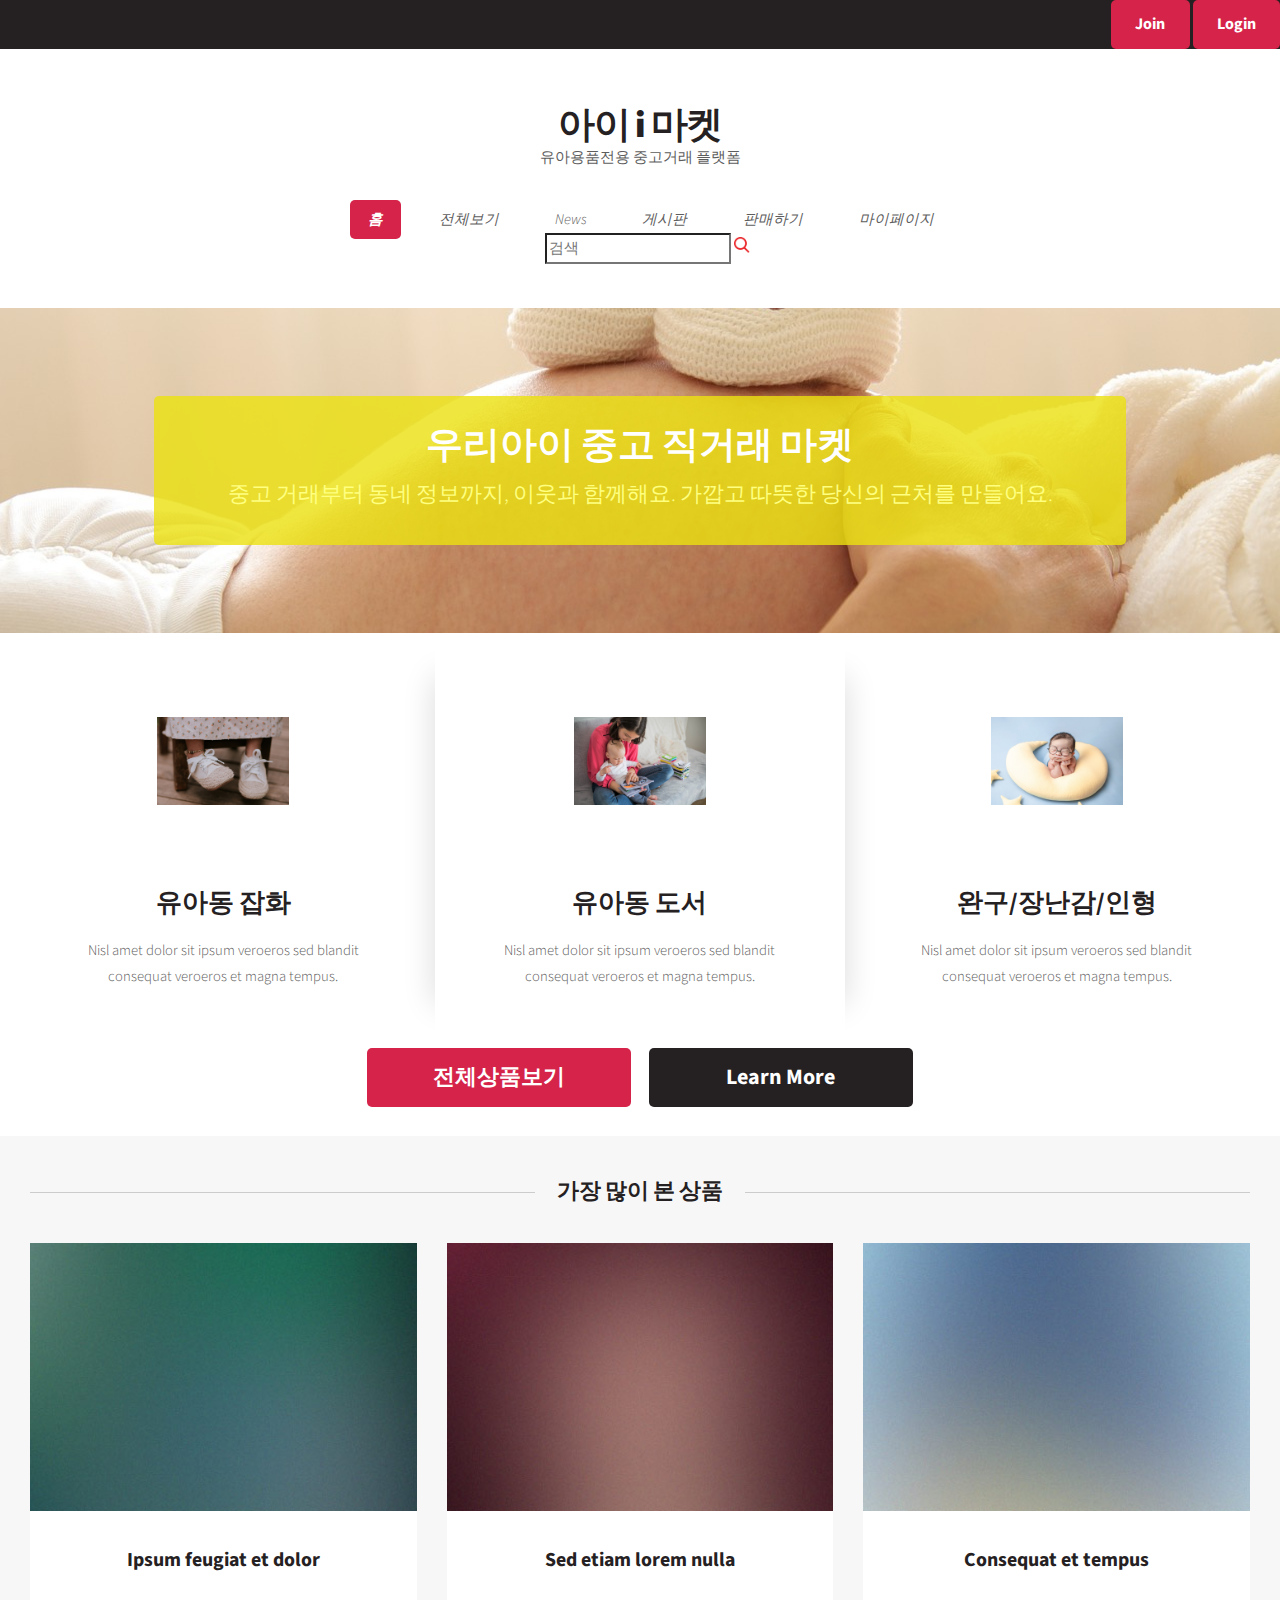
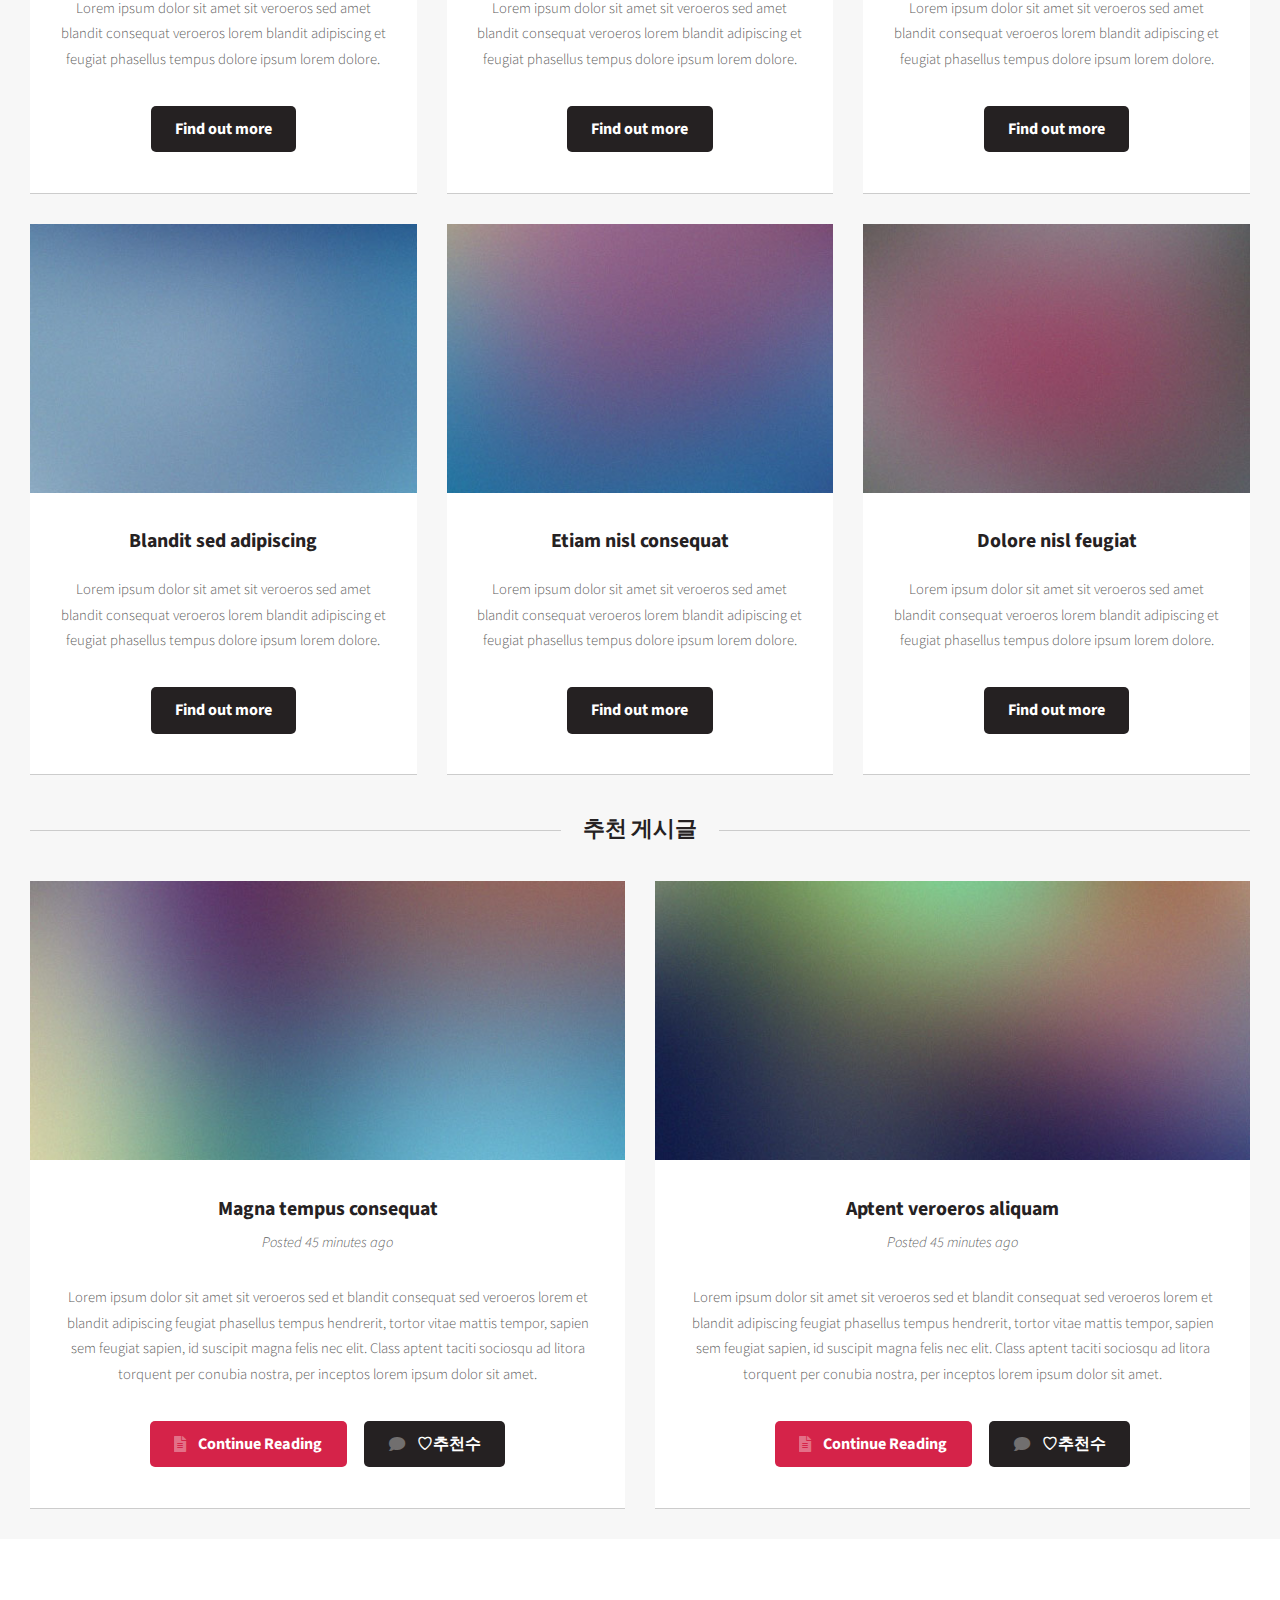
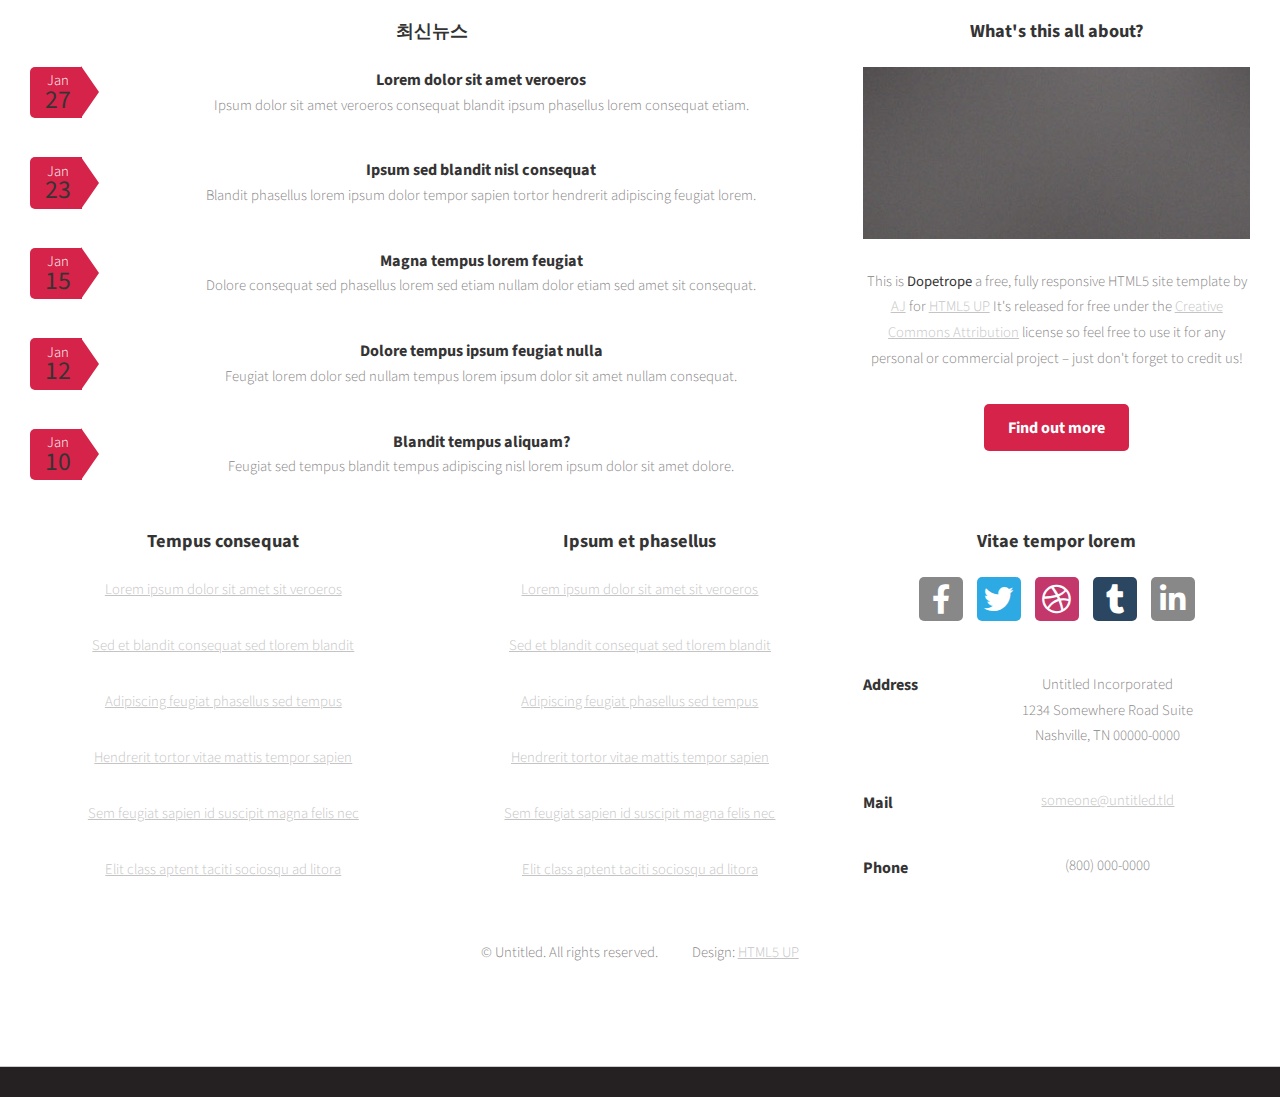
==== commit a7b0228a: "메인화면  가희" ====
--- a/i-market/src/main/webapp/index.html
+++ b/i-market/src/main/webapp/index.html
@@ -4,389 +4,479 @@
 	html5up.net | @ajlkn
 	Free for personal and commercial use under the CCA 3.0 license (html5up.net/license)
 -->
+
 <html>
-	<head>
-		<title>Dopetrope by HTML5 UP</title>
-		<meta charset="utf-8" />
-		<meta name="viewport" content="width=device-width, initial-scale=1, user-scalable=no" />
-		<link rel="stylesheet" href="assets/css/main.css" />
-	</head>
-	<body class="homepage is-preload">
-		<div id="page-wrapper">
-
-			<!-- Header -->
-				<section id="header">
-
-					<!-- Logo -->
-						<h1><a href="index.html">Dopetrope</a></h1>
-
-					<!-- Nav -->
-						<nav id="nav">
-							<ul>
-								<li class="current"><a href="index.html">Home</a></li>
-								<li>
-									<a href="#">Dropdown</a>
-									<ul>
-										<li><a href="#">Lorem ipsum dolor</a></li>
-										<li><a href="#">Magna phasellus</a></li>
-										<li><a href="#">Etiam dolore nisl</a></li>
-										<li>
-											<a href="#">Phasellus consequat</a>
-											<ul>
-												<li><a href="#">Magna phasellus</a></li>
-												<li><a href="#">Etiam dolore nisl</a></li>
-												<li><a href="#">Veroeros feugiat</a></li>
-												<li><a href="#">Nisl sed aliquam</a></li>
-												<li><a href="#">Dolore adipiscing</a></li>
-											</ul>
-										</li>
-										<li><a href="#">Veroeros feugiat</a></li>
+<head>
+<title>i-market</title>
+<style type="text/css">
+</style>
+<meta charset="utf-8" />
+<meta name="viewport"
+	content="width=device-width, initial-scale=1, user-scalable=no" />
+<link rel="stylesheet" href="assets/css/main.css" />
+
+</head>
+<body class="homepage is-preload">
+	<div class="row">
+		<div class="col-12" align="right">
+				<input type="button" class="btn float-right" value="Join">
+			<input type="button" class="btn float-right" value="Login">
+			
+		</div>
+	</div>
+
+
+
+ 
+	<div id="page-wrapper">
+
+
+
+
+		<!-- Header -->
+		<section id="header">
+
+			<!-- Logo -->
+			<h1>
+				<a href="index.html">아이 i 마켓</a>
+			</h1>
+			<span>유아용품전용 중고거래 플랫폼</span>
+
+			<!-- Nav -->
+			<nav id="nav">
+				<ul>
+					<li class="current"><a href="index.html">홈</a></li>
+					<li><a href="#">전체보기</a>
+						<ul>
+							<li><a href="#">유아동용품</a></li>
+							<li><a href="#">유아동잡화</a></li>
+							<li><a href="#">유아동도서</a></li>
+							<li><a href="#">완구/장난감/인형</a></li>
+							<li><a href="#">유아동의류</a>
+								<ul>
+									<li><a href="#">남아의류</a></li>
+									<li><a href="#">여아의류</a></li>
+
+								</ul></li>
+							<li><a href="#">기타</a></li>
+						</ul></li>
+					<li><a href="left-sidebar.html">News</a></li>
+					<li><a href="right-sidebar.html">게시판</a></li>
+					<li><a href="no-sidebar.html">판매하기</a></li>
+					<li><a href="no-sidebar.html">마이페이지</a></li>
+					<div class="sc-eNQAEJ voMyM">
+						<input type="text" placeholder="검색" maxlength="40" class="sc-hMqMXs cLfdog" value="">
+						<img src="./images/2be3c66fa47ccd5ece2a.png" class="sc-hMqMXs search" width="16" height="16" alt=" " />
+					</div>
+
+				</ul>
+			</nav>
+
+			<!-- Banner -->
+			<section id="banner">
+				<header>
+					<h2>우리아이 중고 직거래 마켓</h2>
+					<p>중고 거래부터 동네 정보까지, 이웃과 함께해요. 가깝고 따뜻한 당신의 근처를 만들어요.</p>
+				</header>
+			</section>
+
+
+			<!-- Intro -->
+			<section id="intro" class="container">
+				<div class="row">
+					<div class="col-4 col-12-medium">
+						<section class="first">
+						
+							<header>
+							<img alt="" class="icon solid featured" src="images/이미지8.jpg" >
+								<h2>유아동 잡화</h2>
+							</header>
+							<p>Nisl amet dolor sit ipsum veroeros sed blandit consequat
+								veroeros et magna tempus.</p>
+						</section>
+					</div>
+					<div class="col-4 col-12-medium">
+						<section class="middle">
+							<header>
+							<img alt="" class="icon featured" src="images/이미지9.jpg" >
+								<h2>유아동 도서</h2>
+							</header>
+							<p>Nisl amet dolor sit ipsum veroeros sed blandit consequat
+								veroeros et magna tempus.</p>
+						</section>
+					</div>
+					<div class="col-4 col-12-medium">
+						<section class="last">
+							<header>
+					<img alt="" class="icon featured after" src="images/이미지7.jpg" >
+								<h2>완구/장난감/인형</h2>
+							</header>
+							<p>Nisl amet dolor sit ipsum veroeros sed blandit consequat
+								veroeros et magna tempus.</p>
+						</section>
+					</div>
+				</div>
+				<footer>
+					<ul class="actions">
+						<li><a href="#" class="button large">전체상품보기</a></li>
+						<li><a href="#" class="button alt large">Learn More</a></li>
+					</ul>
+				</footer>
+			</section>
+
+			<!-- Main -->
+			<section id="main">
+				<div class="container">
+					<div class="row">
+						<div class="col-12">
+
+							<!-- Portfolio -->
+							<section>
+								<header class="major">
+									<h2>가장 많이 본 상품</h2>
+								</header>
+								<div class="row">
+									<div class="col-4 col-6-medium col-12-small">
+										<section class="box">
+											<a href="#" class="image featured"><img
+												src="images/pic02.jpg" alt="" /></a>
+											<header>
+												<h3>Ipsum feugiat et dolor</h3>
+											</header>
+											<p>Lorem ipsum dolor sit amet sit veroeros sed amet
+												blandit consequat veroeros lorem blandit adipiscing et
+												feugiat phasellus tempus dolore ipsum lorem dolore.</p>
+											<footer>
+												<ul class="actions">
+													<li><a href="#" class="button alt">Find out more</a></li>
+												</ul>
+											</footer>
+										</section>
+									</div>
+									<div class="col-4 col-6-medium col-12-small">
+										<section class="box">
+											<a href="#" class="image featured"><img
+												src="images/pic03.jpg" alt="" /></a>
+											<header>
+												<h3>Sed etiam lorem nulla</h3>
+											</header>
+											<p>Lorem ipsum dolor sit amet sit veroeros sed amet
+												blandit consequat veroeros lorem blandit adipiscing et
+												feugiat phasellus tempus dolore ipsum lorem dolore.</p>
+											<footer>
+												<ul class="actions">
+													<li><a href="#" class="button alt">Find out more</a></li>
+												</ul>
+											</footer>
+										</section>
+									</div>
+									<div class="col-4 col-6-medium col-12-small">
+										<section class="box">
+											<a href="#" class="image featured"><img
+												src="images/pic04.jpg" alt="" /></a>
+											<header>
+												<h3>Consequat et tempus</h3>
+											</header>
+											<p>Lorem ipsum dolor sit amet sit veroeros sed amet
+												blandit consequat veroeros lorem blandit adipiscing et
+												feugiat phasellus tempus dolore ipsum lorem dolore.</p>
+											<footer>
+												<ul class="actions">
+													<li><a href="#" class="button alt">Find out more</a></li>
+												</ul>
+											</footer>
+										</section>
+									</div>
+									<div class="col-4 col-6-medium col-12-small">
+										<section class="box">
+											<a href="#" class="image featured"><img
+												src="images/pic05.jpg" alt="" /></a>
+											<header>
+												<h3>Blandit sed adipiscing</h3>
+											</header>
+											<p>Lorem ipsum dolor sit amet sit veroeros sed amet
+												blandit consequat veroeros lorem blandit adipiscing et
+												feugiat phasellus tempus dolore ipsum lorem dolore.</p>
+											<footer>
+												<ul class="actions">
+													<li><a href="#" class="button alt">Find out more</a></li>
+												</ul>
+											</footer>
+										</section>
+									</div>
+									<div class="col-4 col-6-medium col-12-small">
+										<section class="box">
+											<a href="#" class="image featured"><img
+												src="images/pic06.jpg" alt="" /></a>
+											<header>
+												<h3>Etiam nisl consequat</h3>
+											</header>
+											<p>Lorem ipsum dolor sit amet sit veroeros sed amet
+												blandit consequat veroeros lorem blandit adipiscing et
+												feugiat phasellus tempus dolore ipsum lorem dolore.</p>
+											<footer>
+												<ul class="actions">
+													<li><a href="#" class="button alt">Find out more</a></li>
+												</ul>
+											</footer>
+										</section>
+									</div>
+									<div class="col-4 col-6-medium col-12-small">
+										<section class="box">
+											<a href="#" class="image featured"><img
+												src="images/pic07.jpg" alt="" /></a>
+											<header>
+												<h3>Dolore nisl feugiat</h3>
+											</header>
+											<p>Lorem ipsum dolor sit amet sit veroeros sed amet
+												blandit consequat veroeros lorem blandit adipiscing et
+												feugiat phasellus tempus dolore ipsum lorem dolore.</p>
+											<footer>
+												<ul class="actions">
+													<li><a href="#" class="button alt">Find out more</a></li>
+												</ul>
+											</footer>
+										</section>
+									</div>
+								</div>
+							</section>
+
+						</div>
+						<div class="col-12">
+
+							<!-- Blog -->
+							<section>
+								<header class="major">
+									<h2>추천 게시글</h2>
+								</header>
+								<div class="row">
+									<div class="col-6 col-12-small">
+										<section class="box">
+											<a href="#" class="image featured"><img
+												src="images/pic08.jpg" alt="" /></a>
+											<header>
+												<h3>Magna tempus consequat</h3>
+												<p>Posted 45 minutes ago</p>
+											</header>
+											<p>Lorem ipsum dolor sit amet sit veroeros sed et blandit
+												consequat sed veroeros lorem et blandit adipiscing feugiat
+												phasellus tempus hendrerit, tortor vitae mattis tempor,
+												sapien sem feugiat sapien, id suscipit magna felis nec elit.
+												Class aptent taciti sociosqu ad litora torquent per conubia
+												nostra, per inceptos lorem ipsum dolor sit amet.</p>
+											<footer>
+												<ul class="actions">
+													<li><a href="#" class="button icon solid fa-file-alt">Continue
+															Reading</a></li>
+													<li><a href="#"
+														class="button alt icon solid fa-comment">♡추천수</a></li>
+												</ul>
+											</footer>
+										</section>
+									</div>
+									<div class="col-6 col-12-small">
+										<section class="box">
+											<a href="#" class="image featured"><img
+												src="images/pic09.jpg" alt="" /></a>
+											<header>
+												<h3>Aptent veroeros aliquam</h3>
+												<p>Posted 45 minutes ago</p>
+											</header>
+											<p>Lorem ipsum dolor sit amet sit veroeros sed et blandit
+												consequat sed veroeros lorem et blandit adipiscing feugiat
+												phasellus tempus hendrerit, tortor vitae mattis tempor,
+												sapien sem feugiat sapien, id suscipit magna felis nec elit.
+												Class aptent taciti sociosqu ad litora torquent per conubia
+												nostra, per inceptos lorem ipsum dolor sit amet.</p>
+											<footer>
+												<ul class="actions">
+													<li><a href="#" class="button icon solid fa-file-alt">Continue
+															Reading</a></li>
+													<li><a href="#"
+														class="button alt icon solid fa-comment">♡추천수</a></li>
+												</ul>
+											</footer>
+										</section>
+									</div>
+								</div>
+							</section>
+
+						</div>
+					</div>
+				</div>
+			</section>
+
+			<!-- Footer -->
+			<section id="footer">
+				<div class="container">
+					<div class="row">
+						<div class="col-8 col-12-medium">
+							<section>
+								<header>
+								
+									<h2>최신뉴스</h2>
+								</header>
+								<ul class="dates">
+						
+									<li><span class="date">Jan <strong>27</strong></span>
+										<h3>
+											<a href="#">Lorem dolor sit amet veroeros</a>
+										</h3>
+										<p>Ipsum dolor sit amet veroeros consequat blandit ipsum
+											phasellus lorem consequat etiam.</p></li>
+									<li><span class="date">Jan <strong>23</strong></span>
+										<h3>
+											<a href="#">Ipsum sed blandit nisl consequat</a>
+										</h3>
+										<p>Blandit phasellus lorem ipsum dolor tempor sapien
+											tortor hendrerit adipiscing feugiat lorem.</p></li>
+									<li><span class="date">Jan <strong>15</strong></span>
+										<h3>
+											<a href="#">Magna tempus lorem feugiat</a>
+										</h3>
+										<p>Dolore consequat sed phasellus lorem sed etiam nullam
+											dolor etiam sed amet sit consequat.</p></li>
+									<li><span class="date">Jan <strong>12</strong></span>
+										<h3>
+											<a href="#">Dolore tempus ipsum feugiat nulla</a>
+										</h3>
+										<p>Feugiat lorem dolor sed nullam tempus lorem ipsum dolor
+											sit amet nullam consequat.</p></li>
+									<li><span class="date">Jan <strong>10</strong></span>
+										<h3>
+											<a href="#">Blandit tempus aliquam?</a>
+										</h3>
+										<p>Feugiat sed tempus blandit tempus adipiscing nisl lorem
+											ipsum dolor sit amet dolore.</p></li>
+								</ul>
+							</section>
+						</div>
+						<div class="col-4 col-12-medium">
+							<section>
+								<header>
+									<h2>What's this all about?</h2>
+								</header>
+								<a href="#" class="image featured"><img
+									src="images/pic10.jpg" alt="" /></a>
+								<p>
+									This is <strong>Dopetrope</strong> a free, fully responsive
+									HTML5 site template by <a href="http://twitter.com/ajlkn">AJ</a>
+									for <a href="http://html5up.net/">HTML5 UP</a> It's released
+									for free under the <a href="http://html5up.net/license/">Creative
+										Commons Attribution</a> license so feel free to use it for any
+									personal or commercial project &ndash; just don't forget to
+									credit us!
+								</p>
+								<footer>
+									<ul class="actions">
+										<li><a href="#" class="button">Find out more</a></li>
 									</ul>
-								</li>
-								<li><a href="left-sidebar.html">Left Sidebar</a></li>
-								<li><a href="right-sidebar.html">Right Sidebar</a></li>
-								<li><a href="no-sidebar.html">No Sidebar</a></li>
-							</ul>
-						</nav>
-
-					<!-- Banner -->
-						<section id="banner">
-							<header>
-								<h2>Howdy. This is Dopetrope.</h2>
-								<p>A responsive template by HTML5 UP</p>
-							</header>
-						</section>
-
-					<!-- Intro -->
-						<section id="intro" class="container">
-							<div class="row">
-								<div class="col-4 col-12-medium">
-									<section class="first">
-										<i class="icon solid featured fa-cog"></i>
-										<header>
-											<h2>Ipsum consequat</h2>
-										</header>
-										<p>Nisl amet dolor sit ipsum veroeros sed blandit consequat veroeros et magna tempus.</p>
-									</section>
-								</div>
-								<div class="col-4 col-12-medium">
-									<section class="middle">
-										<i class="icon solid featured alt fa-bolt"></i>
-										<header>
-											<h2>Magna etiam dolor</h2>
-										</header>
-										<p>Nisl amet dolor sit ipsum veroeros sed blandit consequat veroeros et magna tempus.</p>
-									</section>
-								</div>
-								<div class="col-4 col-12-medium">
-									<section class="last">
-										<i class="icon solid featured alt2 fa-star"></i>
-										<header>
-											<h2>Tempus adipiscing</h2>
-										</header>
-										<p>Nisl amet dolor sit ipsum veroeros sed blandit consequat veroeros et magna tempus.</p>
-									</section>
-								</div>
+								</footer>
+							</section>
+						</div>
+						<div class="col-4 col-6-medium col-12-small">
+							<section>
+								<header>
+									<h2>Tempus consequat</h2>
+								</header>
+								<ul class="divided">
+									<li><a href="#">Lorem ipsum dolor sit amet sit
+											veroeros</a></li>
+									<li><a href="#">Sed et blandit consequat sed tlorem
+											blandit</a></li>
+									<li><a href="#">Adipiscing feugiat phasellus sed
+											tempus</a></li>
+									<li><a href="#">Hendrerit tortor vitae mattis tempor
+											sapien</a></li>
+									<li><a href="#">Sem feugiat sapien id suscipit magna
+											felis nec</a></li>
+									<li><a href="#">Elit class aptent taciti sociosqu ad
+											litora</a></li>
+								</ul>
+							</section>
+						</div>
+						<div class="col-4 col-6-medium col-12-small">
+							<section>
+								<header>
+									<h2>Ipsum et phasellus</h2>
+								</header>
+								<ul class="divided">
+									<li><a href="#">Lorem ipsum dolor sit amet sit
+											veroeros</a></li>
+									<li><a href="#">Sed et blandit consequat sed tlorem
+											blandit</a></li>
+									<li><a href="#">Adipiscing feugiat phasellus sed
+											tempus</a></li>
+									<li><a href="#">Hendrerit tortor vitae mattis tempor
+											sapien</a></li>
+									<li><a href="#">Sem feugiat sapien id suscipit magna
+											felis nec</a></li>
+									<li><a href="#">Elit class aptent taciti sociosqu ad
+											litora</a></li>
+								</ul>
+							</section>
+						</div>
+						<div class="col-4 col-12-medium">
+							<section>
+								<header>
+									<h2>Vitae tempor lorem</h2>
+								</header>
+								<ul class="social">
+									<li><a class="icon brands fa-facebook-f" href="#"><span
+											class="label">Facebook</span></a></li>
+									<li><a class="icon brands fa-twitter" href="#"><span
+											class="label">Twitter</span></a></li>
+									<li><a class="icon brands fa-dribbble" href="#"><span
+											class="label">Dribbble</span></a></li>
+									<li><a class="icon brands fa-tumblr" href="#"><span
+											class="label">Tumblr</span></a></li>
+									<li><a class="icon brands fa-linkedin-in" href="#"><span
+											class="label">LinkedIn</span></a></li>
+								</ul>
+								<ul class="contact">
+									<li>
+										<h3>Address</h3>
+										<p>
+											Untitled Incorporated<br /> 1234 Somewhere Road Suite<br />
+											Nashville, TN 00000-0000
+										</p>
+									</li>
+									<li>
+										<h3>Mail</h3>
+										<p>
+											<a href="#">someone@untitled.tld</a>
+										</p>
+									</li>
+									<li>
+										<h3>Phone</h3>
+										<p>(800) 000-0000</p>
+									</li>
+								</ul>
+							</section>
+						</div>
+						<div class="col-12">
+
+							<!-- Copyright -->
+							<div id="copyright">
+								<ul class="links">
+									<li>&copy; Untitled. All rights reserved.</li>
+									<li>Design: <a href="http://html5up.net">HTML5 UP</a></li>
+								</ul>
 							</div>
-							<footer>
-								<ul class="actions">
-									<li><a href="#" class="button large">Get Started</a></li>
-									<li><a href="#" class="button alt large">Learn More</a></li>
-								</ul>
-							</footer>
-						</section>
-
-				</section>
-
-			<!-- Main -->
-				<section id="main">
-					<div class="container">
-						<div class="row">
-							<div class="col-12">
-
-								<!-- Portfolio -->
-									<section>
-										<header class="major">
-											<h2>My Portfolio</h2>
-										</header>
-										<div class="row">
-											<div class="col-4 col-6-medium col-12-small">
-												<section class="box">
-													<a href="#" class="image featured"><img src="images/pic02.jpg" alt="" /></a>
-													<header>
-														<h3>Ipsum feugiat et dolor</h3>
-													</header>
-													<p>Lorem ipsum dolor sit amet sit veroeros sed amet blandit consequat veroeros lorem blandit adipiscing et feugiat phasellus tempus dolore ipsum lorem dolore.</p>
-													<footer>
-														<ul class="actions">
-															<li><a href="#" class="button alt">Find out more</a></li>
-														</ul>
-													</footer>
-												</section>
-											</div>
-											<div class="col-4 col-6-medium col-12-small">
-												<section class="box">
-													<a href="#" class="image featured"><img src="images/pic03.jpg" alt="" /></a>
-													<header>
-														<h3>Sed etiam lorem nulla</h3>
-													</header>
-													<p>Lorem ipsum dolor sit amet sit veroeros sed amet blandit consequat veroeros lorem blandit adipiscing et feugiat phasellus tempus dolore ipsum lorem dolore.</p>
-													<footer>
-														<ul class="actions">
-															<li><a href="#" class="button alt">Find out more</a></li>
-														</ul>
-													</footer>
-												</section>
-											</div>
-											<div class="col-4 col-6-medium col-12-small">
-												<section class="box">
-													<a href="#" class="image featured"><img src="images/pic04.jpg" alt="" /></a>
-													<header>
-														<h3>Consequat et tempus</h3>
-													</header>
-													<p>Lorem ipsum dolor sit amet sit veroeros sed amet blandit consequat veroeros lorem blandit adipiscing et feugiat phasellus tempus dolore ipsum lorem dolore.</p>
-													<footer>
-														<ul class="actions">
-															<li><a href="#" class="button alt">Find out more</a></li>
-														</ul>
-													</footer>
-												</section>
-											</div>
-											<div class="col-4 col-6-medium col-12-small">
-												<section class="box">
-													<a href="#" class="image featured"><img src="images/pic05.jpg" alt="" /></a>
-													<header>
-														<h3>Blandit sed adipiscing</h3>
-													</header>
-													<p>Lorem ipsum dolor sit amet sit veroeros sed amet blandit consequat veroeros lorem blandit adipiscing et feugiat phasellus tempus dolore ipsum lorem dolore.</p>
-													<footer>
-														<ul class="actions">
-															<li><a href="#" class="button alt">Find out more</a></li>
-														</ul>
-													</footer>
-												</section>
-											</div>
-											<div class="col-4 col-6-medium col-12-small">
-												<section class="box">
-													<a href="#" class="image featured"><img src="images/pic06.jpg" alt="" /></a>
-													<header>
-														<h3>Etiam nisl consequat</h3>
-													</header>
-													<p>Lorem ipsum dolor sit amet sit veroeros sed amet blandit consequat veroeros lorem blandit adipiscing et feugiat phasellus tempus dolore ipsum lorem dolore.</p>
-													<footer>
-														<ul class="actions">
-															<li><a href="#" class="button alt">Find out more</a></li>
-														</ul>
-													</footer>
-												</section>
-											</div>
-											<div class="col-4 col-6-medium col-12-small">
-												<section class="box">
-													<a href="#" class="image featured"><img src="images/pic07.jpg" alt="" /></a>
-													<header>
-														<h3>Dolore nisl feugiat</h3>
-													</header>
-													<p>Lorem ipsum dolor sit amet sit veroeros sed amet blandit consequat veroeros lorem blandit adipiscing et feugiat phasellus tempus dolore ipsum lorem dolore.</p>
-													<footer>
-														<ul class="actions">
-															<li><a href="#" class="button alt">Find out more</a></li>
-														</ul>
-													</footer>
-												</section>
-											</div>
-										</div>
-									</section>
-
-							</div>
-							<div class="col-12">
-
-								<!-- Blog -->
-									<section>
-										<header class="major">
-											<h2>The Blog</h2>
-										</header>
-										<div class="row">
-											<div class="col-6 col-12-small">
-												<section class="box">
-													<a href="#" class="image featured"><img src="images/pic08.jpg" alt="" /></a>
-													<header>
-														<h3>Magna tempus consequat</h3>
-														<p>Posted 45 minutes ago</p>
-													</header>
-													<p>Lorem ipsum dolor sit amet sit veroeros sed et blandit consequat sed veroeros lorem et blandit adipiscing feugiat phasellus tempus hendrerit, tortor vitae mattis tempor, sapien sem feugiat sapien, id suscipit magna felis nec elit. Class aptent taciti sociosqu ad litora torquent per conubia nostra, per inceptos lorem ipsum dolor sit amet.</p>
-													<footer>
-														<ul class="actions">
-															<li><a href="#" class="button icon solid fa-file-alt">Continue Reading</a></li>
-															<li><a href="#" class="button alt icon solid fa-comment">33 comments</a></li>
-														</ul>
-													</footer>
-												</section>
-											</div>
-											<div class="col-6 col-12-small">
-												<section class="box">
-													<a href="#" class="image featured"><img src="images/pic09.jpg" alt="" /></a>
-													<header>
-														<h3>Aptent veroeros aliquam</h3>
-														<p>Posted 45 minutes ago</p>
-													</header>
-													<p>Lorem ipsum dolor sit amet sit veroeros sed et blandit consequat sed veroeros lorem et blandit adipiscing feugiat phasellus tempus hendrerit, tortor vitae mattis tempor, sapien sem feugiat sapien, id suscipit magna felis nec elit. Class aptent taciti sociosqu ad litora torquent per conubia nostra, per inceptos lorem ipsum dolor sit amet.</p>
-													<footer>
-														<ul class="actions">
-															<li><a href="#" class="button icon solid fa-file-alt">Continue Reading</a></li>
-															<li><a href="#" class="button alt icon solid fa-comment">33 comments</a></li>
-														</ul>
-													</footer>
-												</section>
-											</div>
-										</div>
-									</section>
-
-							</div>
-						</div>
-					</div>
-				</section>
-
-			<!-- Footer -->
-				<section id="footer">
-					<div class="container">
-						<div class="row">
-							<div class="col-8 col-12-medium">
-								<section>
-									<header>
-										<h2>Blandit nisl adipiscing</h2>
-									</header>
-									<ul class="dates">
-										<li>
-											<span class="date">Jan <strong>27</strong></span>
-											<h3><a href="#">Lorem dolor sit amet veroeros</a></h3>
-											<p>Ipsum dolor sit amet veroeros consequat blandit ipsum phasellus lorem consequat etiam.</p>
-										</li>
-										<li>
-											<span class="date">Jan <strong>23</strong></span>
-											<h3><a href="#">Ipsum sed blandit nisl consequat</a></h3>
-											<p>Blandit phasellus lorem ipsum dolor tempor sapien tortor hendrerit adipiscing feugiat lorem.</p>
-										</li>
-										<li>
-											<span class="date">Jan <strong>15</strong></span>
-											<h3><a href="#">Magna tempus lorem feugiat</a></h3>
-											<p>Dolore consequat sed phasellus lorem sed etiam nullam dolor etiam sed amet sit consequat.</p>
-										</li>
-										<li>
-											<span class="date">Jan <strong>12</strong></span>
-											<h3><a href="#">Dolore tempus ipsum feugiat nulla</a></h3>
-											<p>Feugiat lorem dolor sed nullam tempus lorem ipsum dolor sit amet nullam consequat.</p>
-										</li>
-										<li>
-											<span class="date">Jan <strong>10</strong></span>
-											<h3><a href="#">Blandit tempus aliquam?</a></h3>
-											<p>Feugiat sed tempus blandit tempus adipiscing nisl lorem ipsum dolor sit amet dolore.</p>
-										</li>
-									</ul>
-								</section>
-							</div>
-							<div class="col-4 col-12-medium">
-								<section>
-									<header>
-										<h2>What's this all about?</h2>
-									</header>
-									<a href="#" class="image featured"><img src="images/pic10.jpg" alt="" /></a>
-									<p>
-										This is <strong>Dopetrope</strong> a free, fully responsive HTML5 site template by
-										<a href="http://twitter.com/ajlkn">AJ</a> for <a href="http://html5up.net/">HTML5 UP</a> It's released for free under
-										the <a href="http://html5up.net/license/">Creative Commons Attribution</a> license so feel free to use it for any personal or commercial project &ndash; just don't forget to credit us!
-									</p>
-									<footer>
-										<ul class="actions">
-											<li><a href="#" class="button">Find out more</a></li>
-										</ul>
-									</footer>
-								</section>
-							</div>
-							<div class="col-4 col-6-medium col-12-small">
-								<section>
-									<header>
-										<h2>Tempus consequat</h2>
-									</header>
-									<ul class="divided">
-										<li><a href="#">Lorem ipsum dolor sit amet sit veroeros</a></li>
-										<li><a href="#">Sed et blandit consequat sed tlorem blandit</a></li>
-										<li><a href="#">Adipiscing feugiat phasellus sed tempus</a></li>
-										<li><a href="#">Hendrerit tortor vitae mattis tempor sapien</a></li>
-										<li><a href="#">Sem feugiat sapien id suscipit magna felis nec</a></li>
-										<li><a href="#">Elit class aptent taciti sociosqu ad litora</a></li>
-									</ul>
-								</section>
-							</div>
-							<div class="col-4 col-6-medium col-12-small">
-								<section>
-									<header>
-										<h2>Ipsum et phasellus</h2>
-									</header>
-									<ul class="divided">
-										<li><a href="#">Lorem ipsum dolor sit amet sit veroeros</a></li>
-										<li><a href="#">Sed et blandit consequat sed tlorem blandit</a></li>
-										<li><a href="#">Adipiscing feugiat phasellus sed tempus</a></li>
-										<li><a href="#">Hendrerit tortor vitae mattis tempor sapien</a></li>
-										<li><a href="#">Sem feugiat sapien id suscipit magna felis nec</a></li>
-										<li><a href="#">Elit class aptent taciti sociosqu ad litora</a></li>
-									</ul>
-								</section>
-							</div>
-							<div class="col-4 col-12-medium">
-								<section>
-									<header>
-										<h2>Vitae tempor lorem</h2>
-									</header>
-									<ul class="social">
-										<li><a class="icon brands fa-facebook-f" href="#"><span class="label">Facebook</span></a></li>
-										<li><a class="icon brands fa-twitter" href="#"><span class="label">Twitter</span></a></li>
-										<li><a class="icon brands fa-dribbble" href="#"><span class="label">Dribbble</span></a></li>
-										<li><a class="icon brands fa-tumblr" href="#"><span class="label">Tumblr</span></a></li>
-										<li><a class="icon brands fa-linkedin-in" href="#"><span class="label">LinkedIn</span></a></li>
-									</ul>
-									<ul class="contact">
-										<li>
-											<h3>Address</h3>
-											<p>
-												Untitled Incorporated<br />
-												1234 Somewhere Road Suite<br />
-												Nashville, TN 00000-0000
-											</p>
-										</li>
-										<li>
-											<h3>Mail</h3>
-											<p><a href="#">someone@untitled.tld</a></p>
-										</li>
-										<li>
-											<h3>Phone</h3>
-											<p>(800) 000-0000</p>
-										</li>
-									</ul>
-								</section>
-							</div>
-							<div class="col-12">
-
-								<!-- Copyright -->
-									<div id="copyright">
-										<ul class="links">
-											<li>&copy; Untitled. All rights reserved.</li><li>Design: <a href="http://html5up.net">HTML5 UP</a></li>
-										</ul>
-									</div>
-
-							</div>
-						</div>
-					</div>
-				</section>
-
-		</div>
-
-		<!-- Scripts -->
-			<script src="assets/js/jquery.min.js"></script>
-			<script src="assets/js/jquery.dropotron.min.js"></script>
-			<script src="assets/js/browser.min.js"></script>
-			<script src="assets/js/breakpoints.min.js"></script>
-			<script src="assets/js/util.js"></script>
-			<script src="assets/js/main.js"></script>
-
-	</body>
+
+						</div>
+					</div>
+				</div>
+			</section>
+	</div>
+
+	<!-- Scripts -->
+	<script src="assets/js/jquery.min.js"></script>
+	<script src="assets/js/jquery.dropotron.min.js"></script>
+	<script src="assets/js/browser.min.js"></script>
+	<script src="assets/js/breakpoints.min.js"></script>
+	<script src="assets/js/util.js"></script>
+	<script src="assets/js/main.js"></script>
+
+</body>
 </html>--- a/i-market/src/main/webapp/assets/css/main.css
+++ b/i-market/src/main/webapp/assets/css/main.css
@@ -2015,7 +2015,6 @@
 		.icon.featured {
 			position: relative;
 			display: inline-block;
-			background-color: #d52349;
 			width: 9em;
 			padding: 1.75em 0 0.75em 0;
 			border-top-left-radius: 5px;
@@ -2173,18 +2172,18 @@
 /* Banner */
 
 	#banner {
-		background: #CCE8F4 url("../../images/pic01.jpg");
+		background: url("../../images/pic01.jpg");
 		background-position: center center;
-		background-size: auto 100%;
+		background-size: 100%;
 		background-repeat: no-repeat;
 		text-align: center;
 		position: relative;
-		padding: 8em 0;
+		padding: em 80;
 		margin: 4em 0 0 0;
 	}
 
 		#banner header {
-			background-color: rgba(34, 30, 31, 0.98);
+			background-color: rgb(235, 225, 15, 0.8);
 			display: inline-block;
 			padding: 2.5em 5em;
 			border-radius: 5px;
@@ -2198,7 +2197,7 @@
 			}
 
 			#banner header p {
-				color: #d52349;
+				color: rgb(255, 255, 128);
 				padding: 0;
 				font-style: normal;
 				margin: 0;
@@ -2311,7 +2310,7 @@
 		}
 
 		#footer h2, #footer h3, #footer h4, #footer h5, #footer h6, #footer strong, #footer b {
-			color: #fff;
+			color:#353434;
 		}
 
 			#footer h2 a, #footer h3 a, #footer h4 a, #footer h5 a, #footer h6 a, #footer strong a, #footer b a {
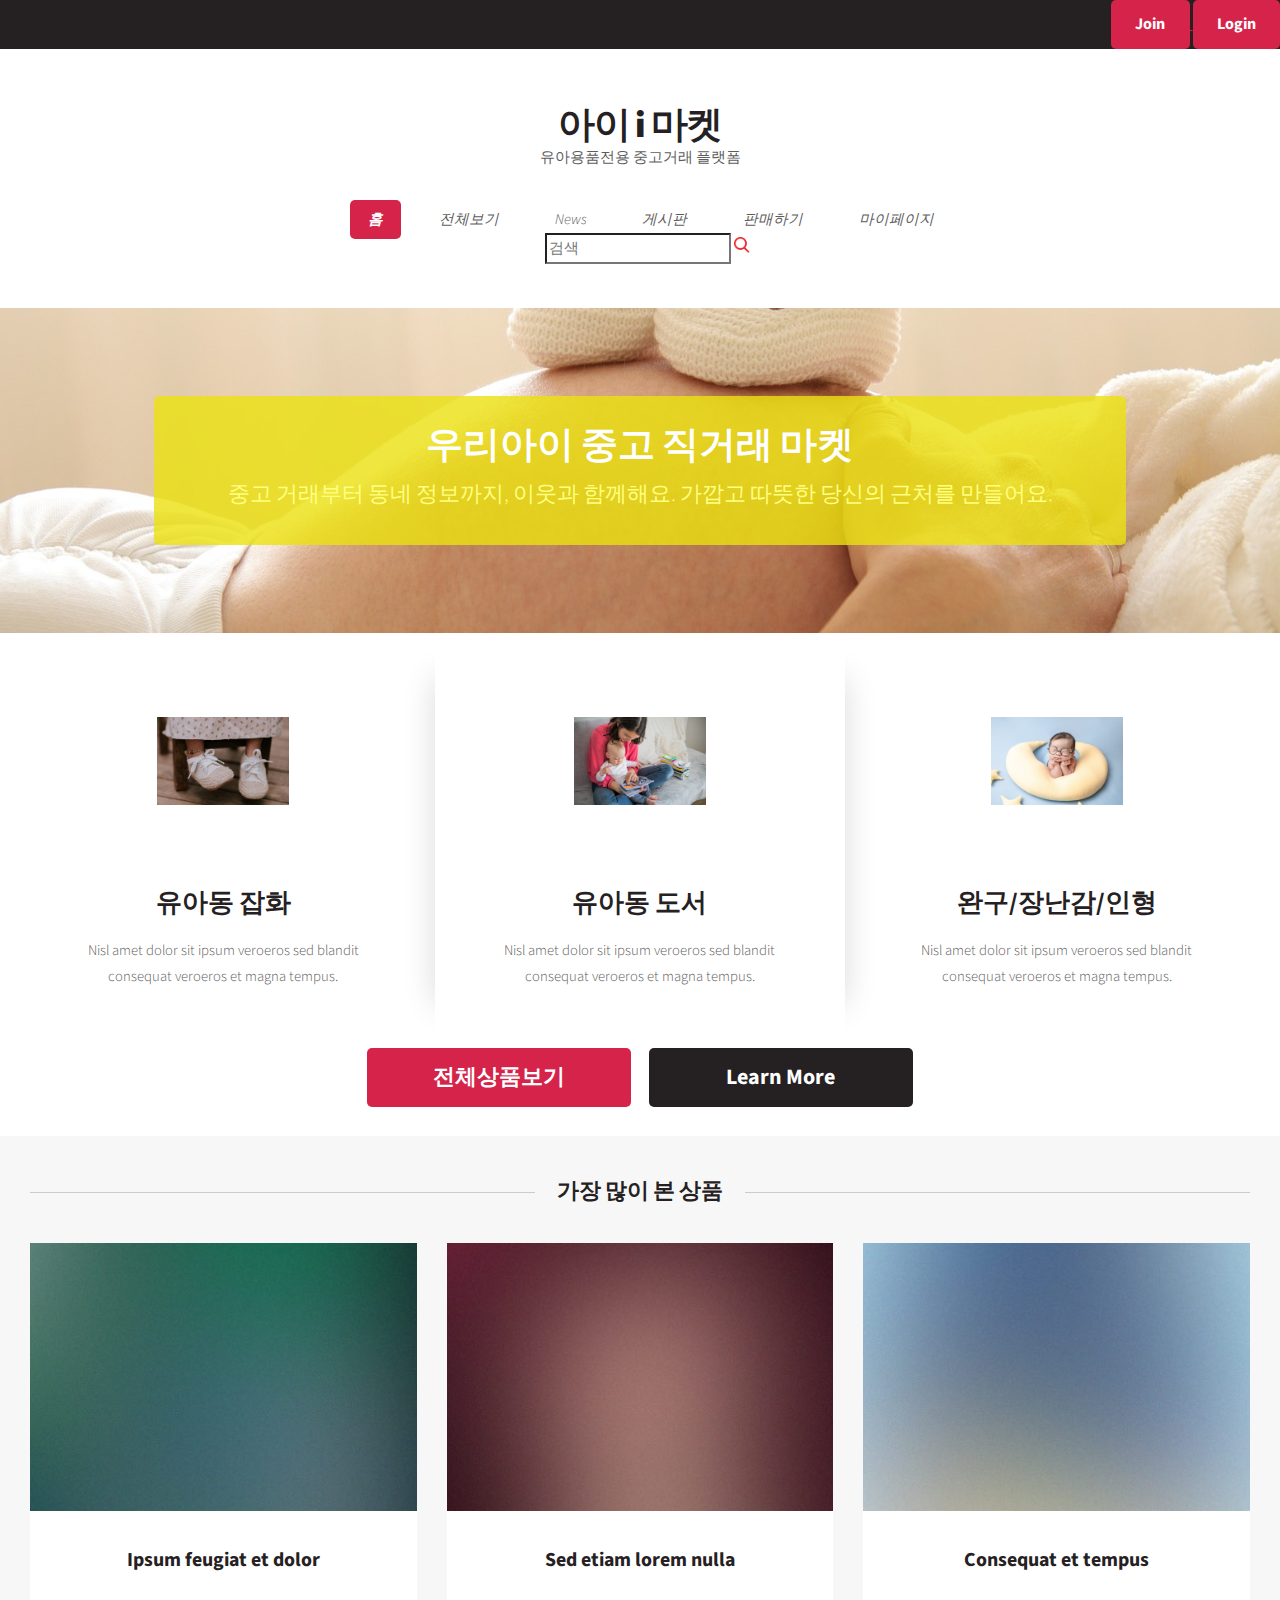
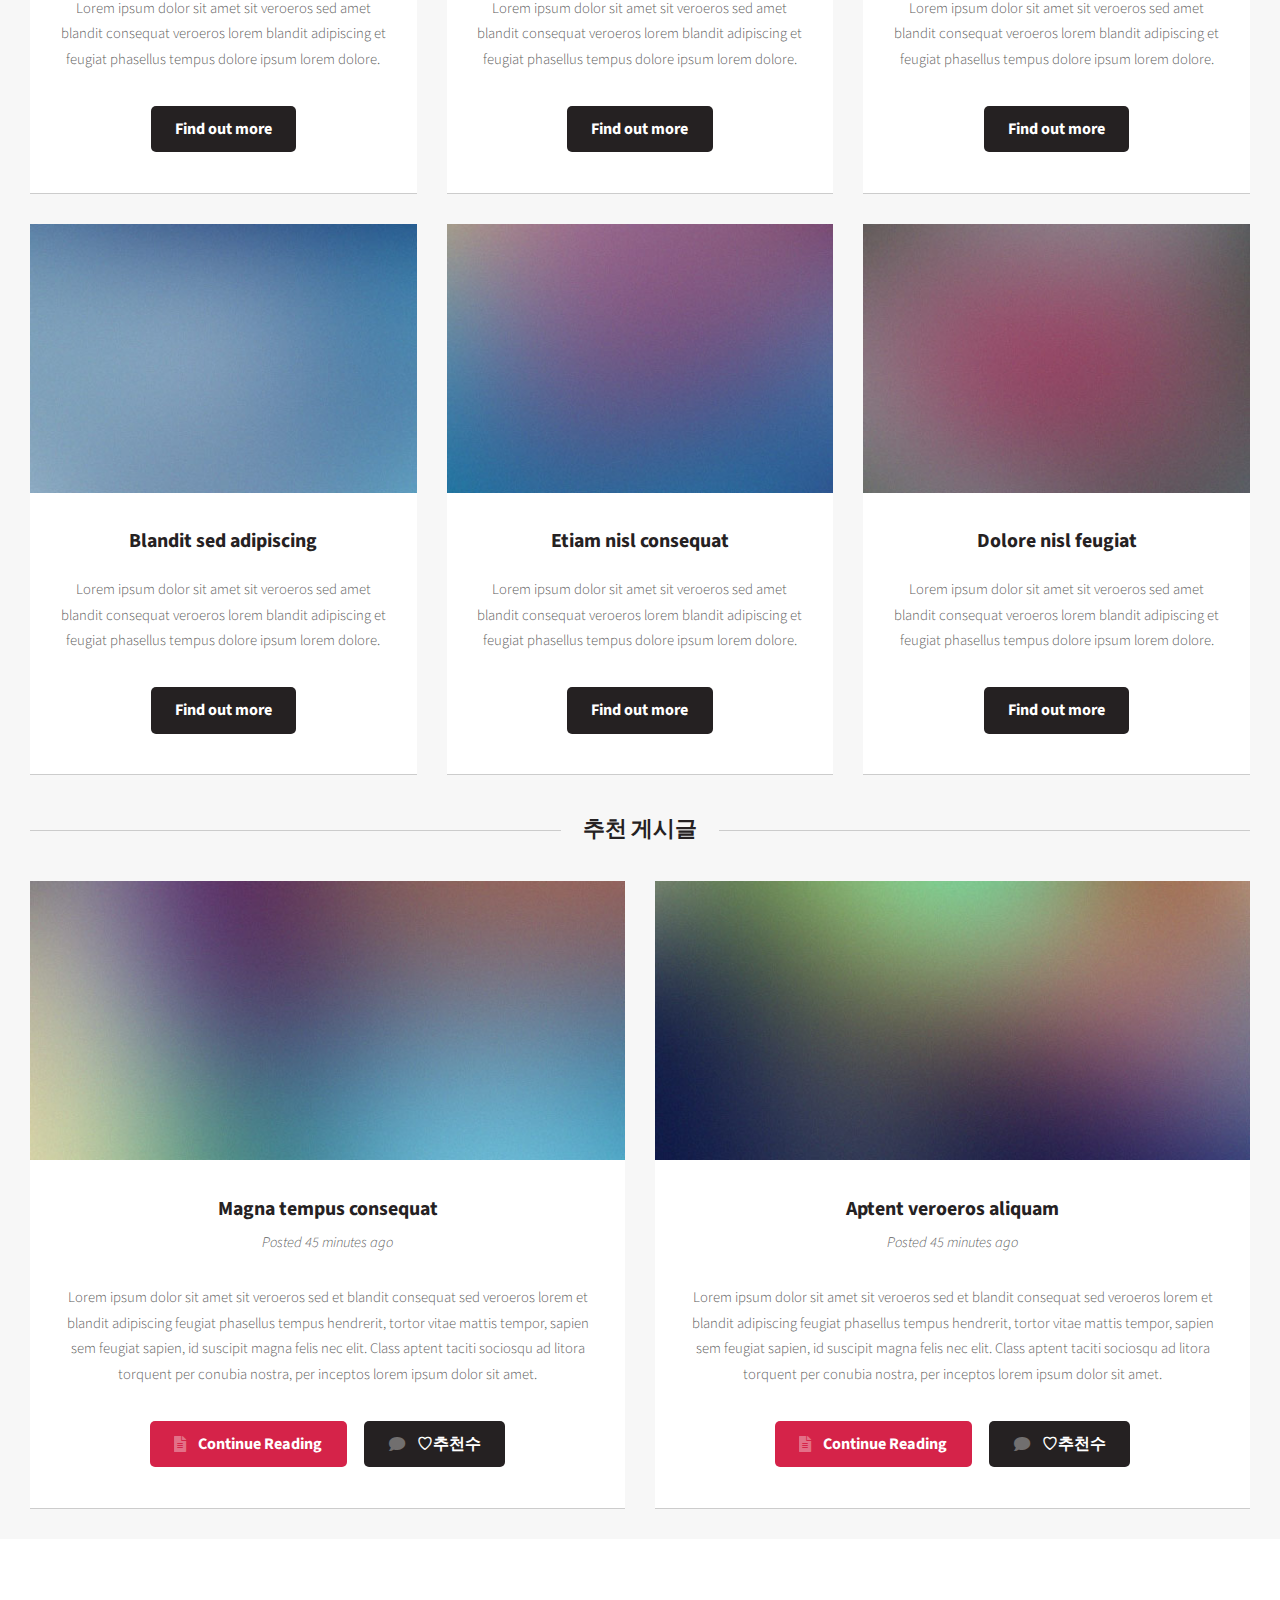
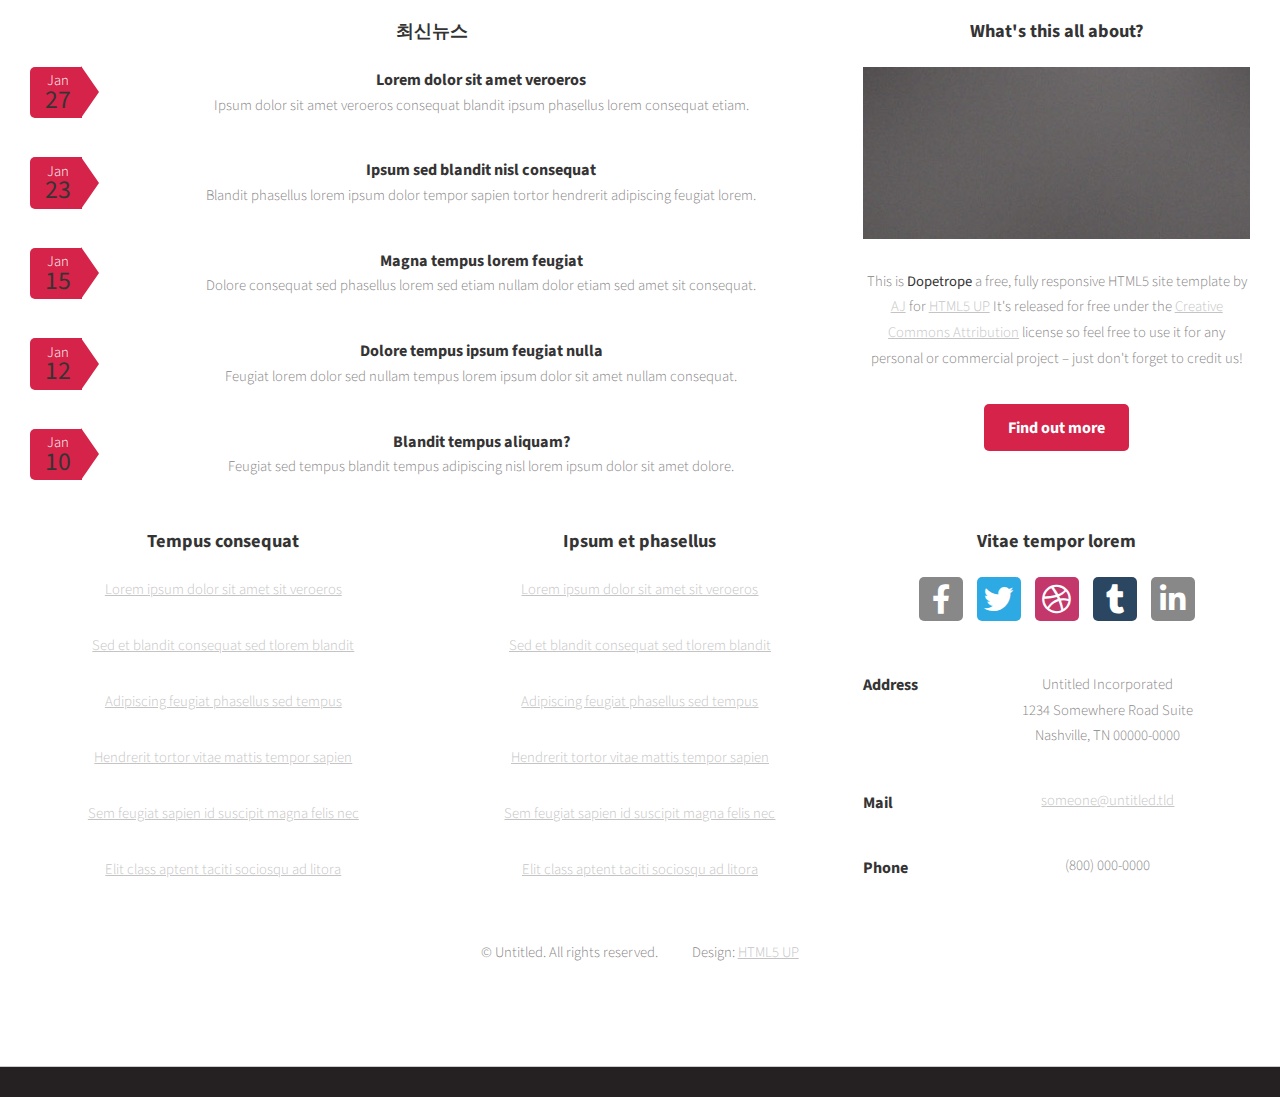
==== commit 3a4be853: "팀장 서범준 로그인/회원가입 기능" ====
--- a/i-market/src/main/webapp/index.html
+++ b/i-market/src/main/webapp/index.html
@@ -19,8 +19,14 @@
 <body class="homepage is-preload">
 	<div class="row">
 		<div class="col-12" align="right">
+
+				<a href="user/join.jsp">
 				<input type="button" class="btn float-right" value="Join">
+				</a>
+			<a href="user/login.jsp">
 			<input type="button" class="btn float-right" value="Login">
+			</a>
+
 			
 		</div>
 	</div>
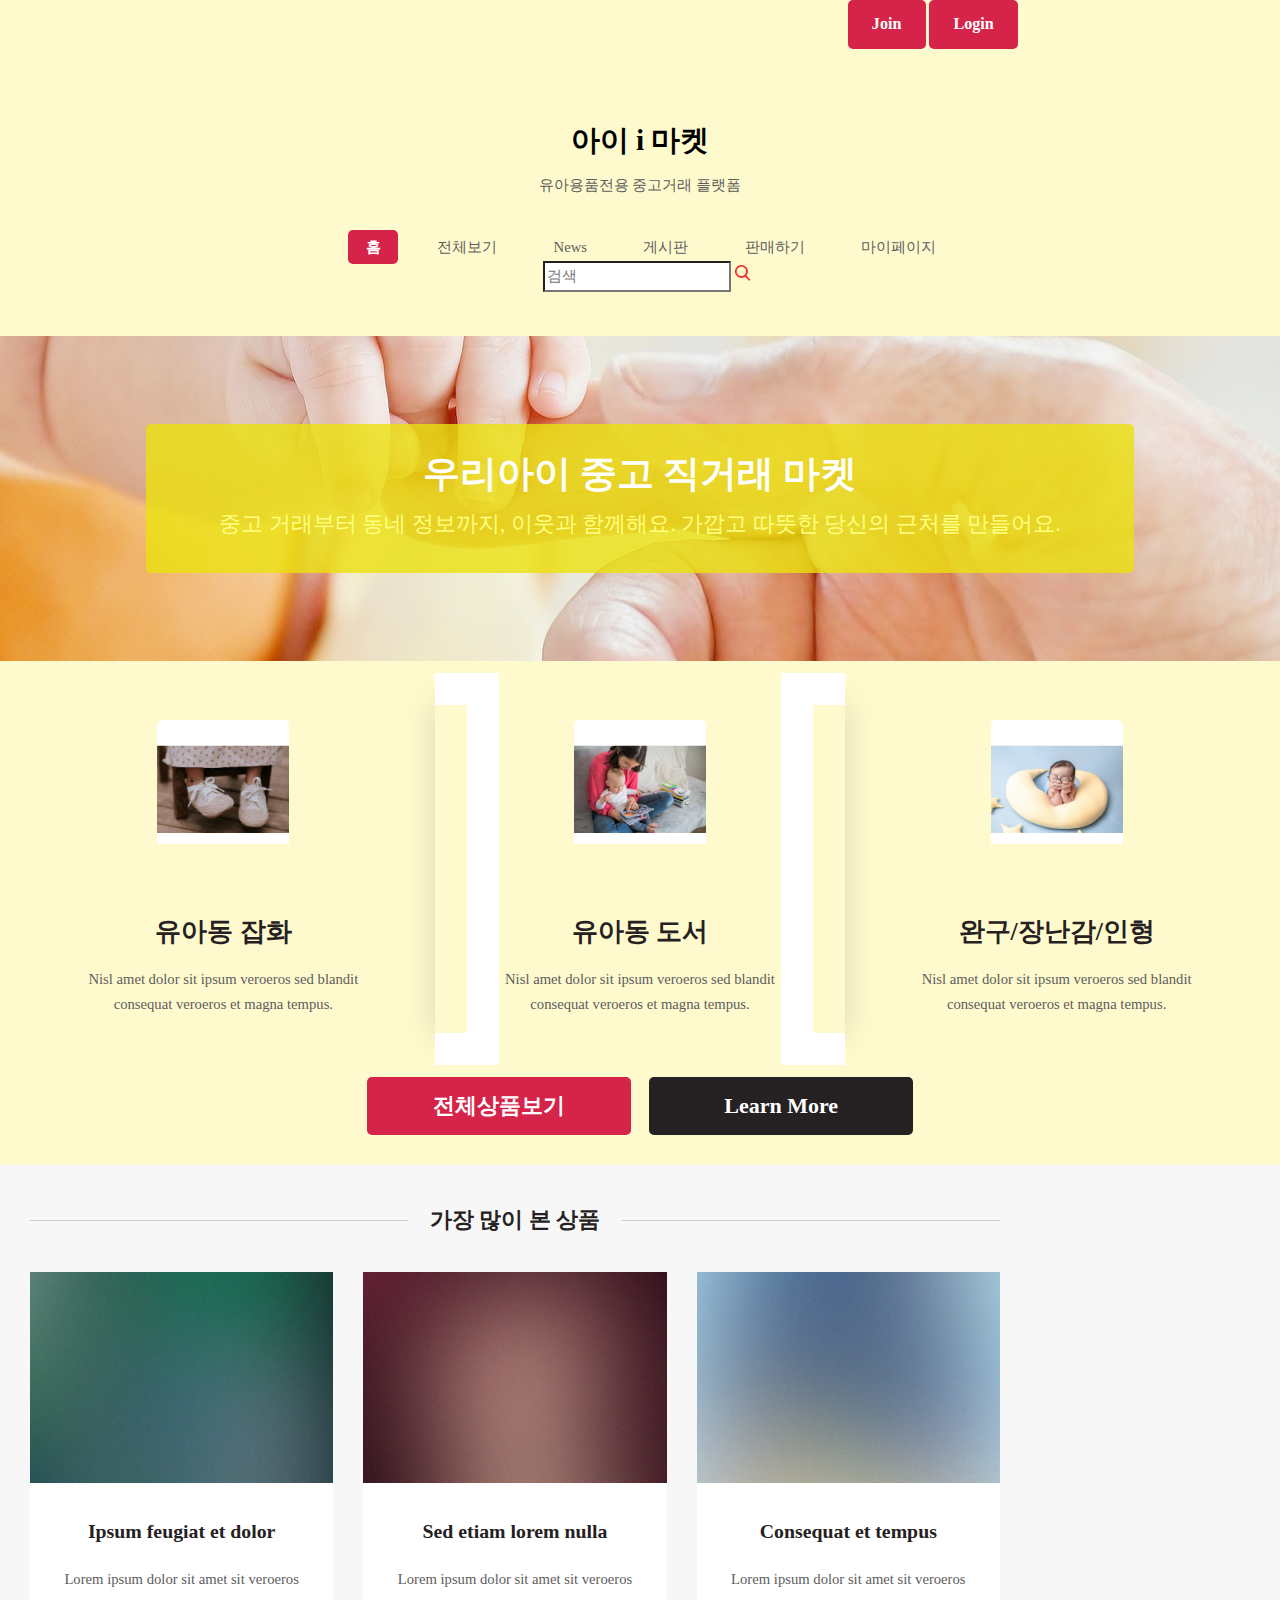
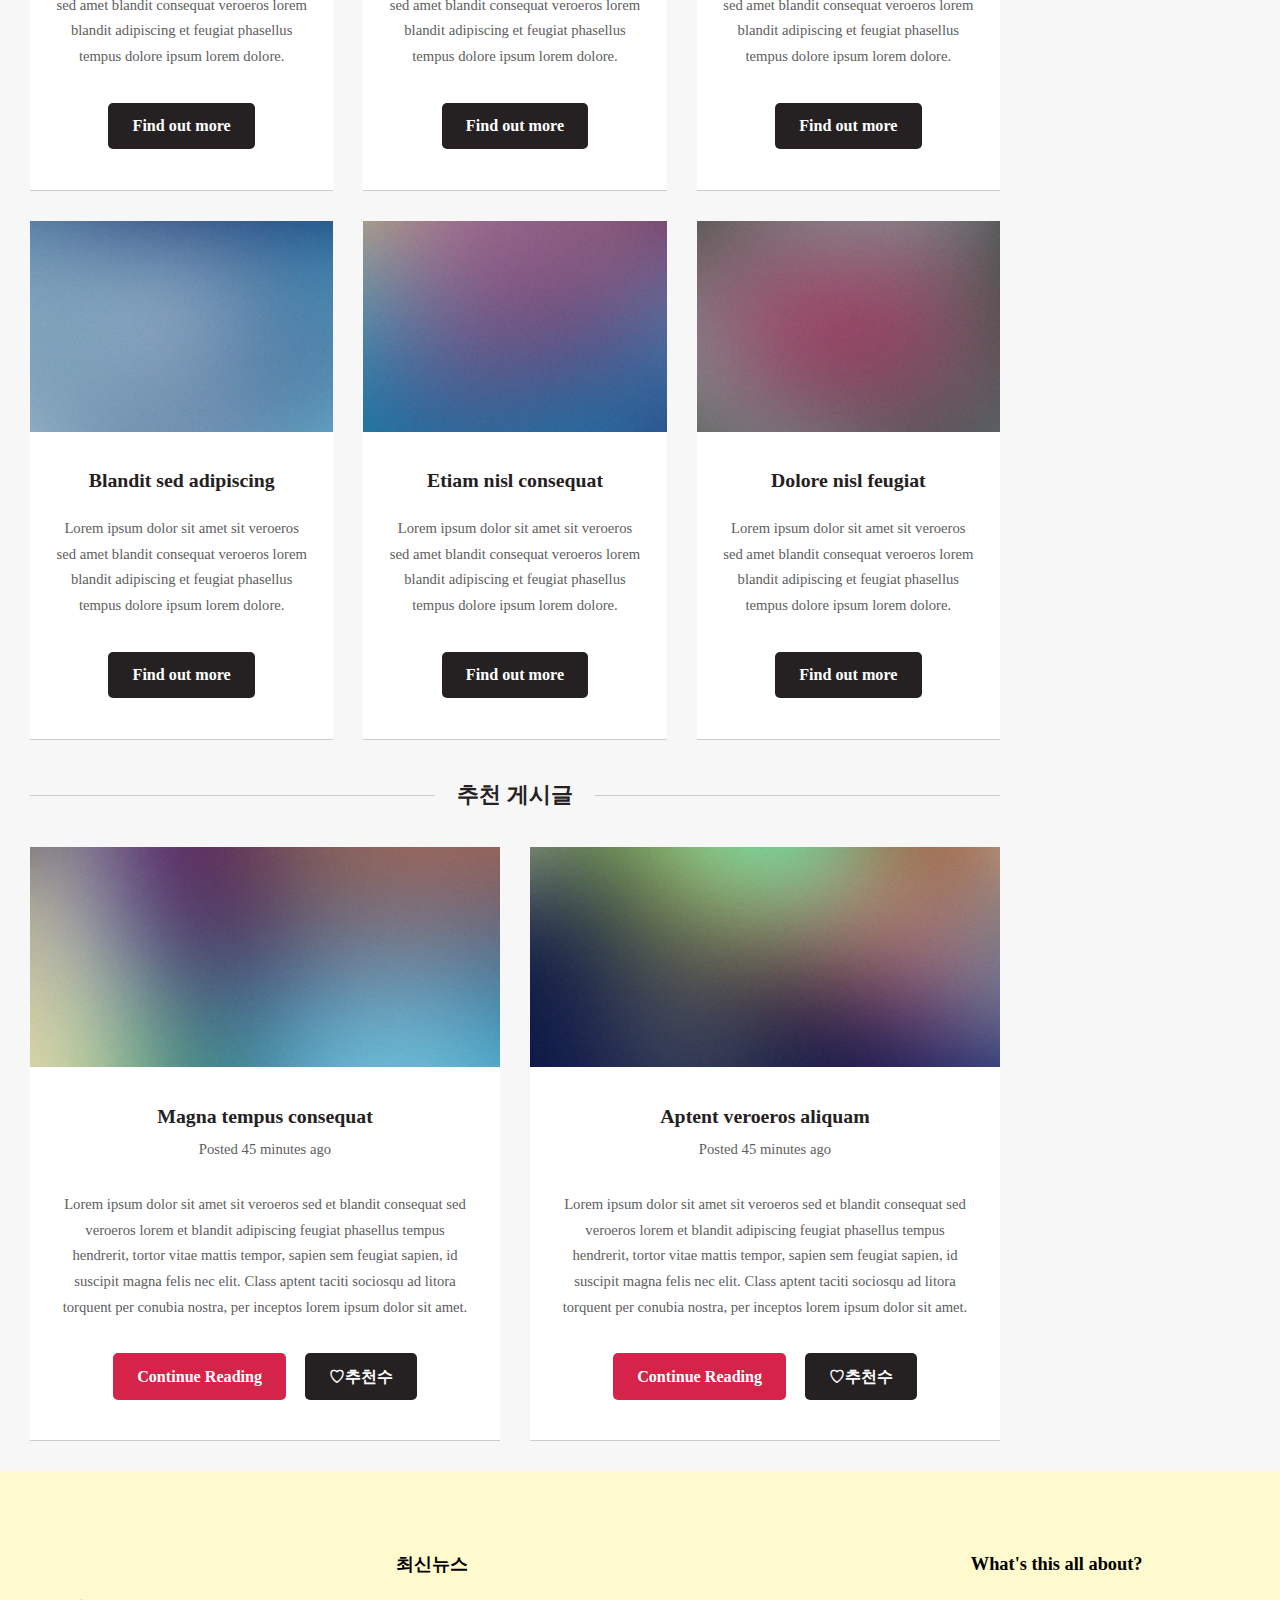
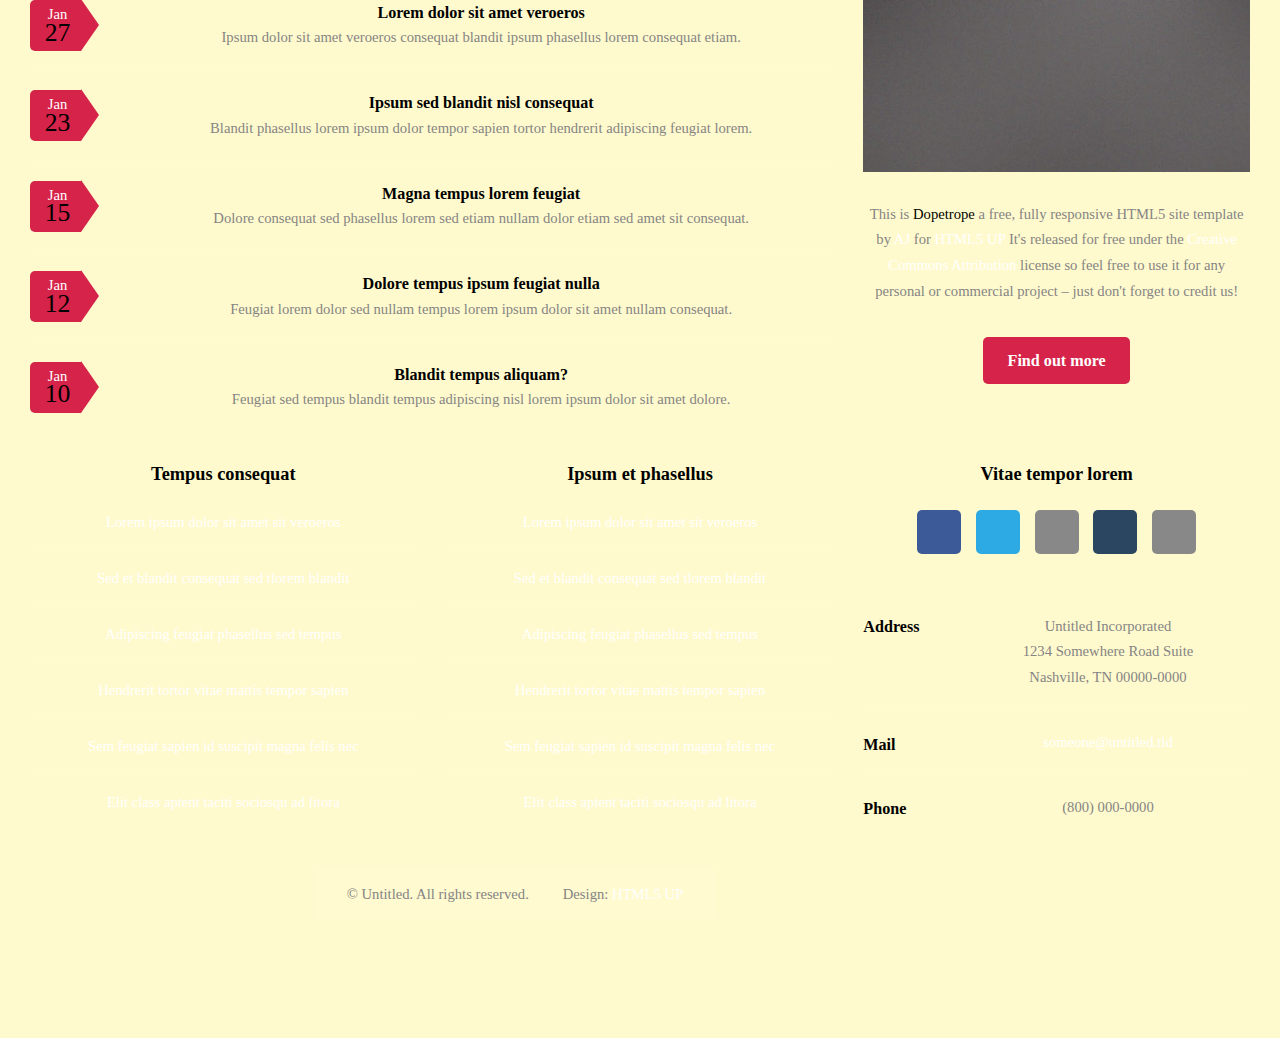
==== commit 70bbdeab: "17:26 소망 커밋" ====
--- a/i-market/src/main/webapp/index.html
+++ b/i-market/src/main/webapp/index.html
@@ -44,14 +44,14 @@
 
 			<!-- Logo -->
 			<h1>
-				<a href="index.html">아이 i 마켓</a>
+				<a href="main.jsp">아이 i 마켓</a>
 			</h1>
 			<span>유아용품전용 중고거래 플랫폼</span>
 
 			<!-- Nav -->
 			<nav id="nav">
 				<ul>
-					<li class="current"><a href="index.html">홈</a></li>
+					<li class="current"><a href="main.jsp">홈</a></li>
 					<li><a href="#">전체보기</a>
 						<ul>
 							<li><a href="#">유아동용품</a></li>
@@ -67,7 +67,7 @@
 							<li><a href="#">기타</a></li>
 						</ul></li>
 					<li><a href="left-sidebar.html">News</a></li>
-					<li><a href="right-sidebar.html">게시판</a></li>
+					<li><a href="./boardController?pagebutton=1">게시판</a></li>
 					<li><a href="no-sidebar.html">판매하기</a></li>
 					<li><a href="no-sidebar.html">마이페이지</a></li>
 					<div class="sc-eNQAEJ voMyM">
--- a/i-market/src/main/webapp/assets/css/main.css
+++ b/i-market/src/main/webapp/assets/css/main.css
@@ -1,5 +1,3 @@
-@import url("fontawesome-all.min.css");
-@import url("https://fonts.googleapis.com/css?family=Source+Sans+Pro:300,400,700,900,300italic");
 
 /*
 	Dopetrope by HTML5 UP
@@ -8,7 +6,7 @@
 */
 
 html, body, div, span, applet, object,
-iframe, h1, h2, h3, h4, h5, h6, p, blockquote,
+iframe, h2, h3, h4, h5, h6, p, blockquote,
 pre, a, abbr, acronym, address, big, cite,
 code, del, dfn, em, img, ins, kbd, q, s, samp,
 small, strike, strong, sub, sup, tt, var, b,
@@ -28,6 +26,7 @@
 article, aside, details, figcaption, figure,
 footer, header, hgroup, menu, nav, section {
 	display: block;}
+	
 
 body {
 	line-height: 1;
@@ -83,7 +82,7 @@
 	}
 
 	body {
-		background: #252122;
+		background: 	#FFFACD;
 		background-image: url("images/bg02.png");
 	}
 
@@ -99,7 +98,7 @@
 		}
 
 	body, input, textarea, select {
-		font-family: 'Source Sans Pro';
+		font-family: 'KorailRoundGothicBold';
 		font-weight: 300;
 		color: #5d5d5d;
 		font-size: 14pt;
@@ -112,7 +111,7 @@
 	}
 
 	i, em {
-		font-style: italic;
+		font-style: normal;
 	}
 
 	sub {
@@ -130,15 +129,15 @@
 	blockquote {
 		border-left: solid 0.75em #dddddd;
 		padding: 1em 0 1em 1.5em;
-		font-style: italic;
-	}
-
-	h1, h2, h3, h4, h5, h6 {
+		font-style:normal;
+	}
+
+	 h2, h3, h4, h5, h6 {
 		color: #252122;
 		font-weight: 700;
 	}
 
-	h1 a, h2 a, h3 a, h4 a, h5 a, h6 a {
+ h2 a, h3 a, h4 a, h5 a, h6 a {
 		color: inherit;
 		text-decoration: none;
 	}
@@ -152,8 +151,8 @@
 	}
 
 	a {
-		color: #d52349;
-		text-decoration: underline;
+		color: #000;
+		text-decoration: none;
 	}
 
 		a:hover {
@@ -349,7 +348,7 @@
 		}
 
 		.row > .col-12 {
-			width: 100%;
+			width: 80%;
 		}
 
 		.row > .off-12 {
@@ -1540,7 +1539,7 @@
 
 		header > p {
 			display: block;
-			font-style: italic;
+			font-style:normal;
 			margin: 0.5em 0 0 0;
 			padding-bottom: 0.5em;
 		}
@@ -1614,8 +1613,8 @@
 		cursor: pointer;
 		border: 0;
 		border-radius: 5px;
-		background: #d52349;
-		color: #fff !important;
+		background:	#d52349;
+		color: 	#FFf;
 		font-weight: 700;
 		outline: 0;
 		font-size: 1.1em;
@@ -1632,7 +1631,7 @@
 		input[type="reset"]:hover,
 		button:hover,
 		.button:hover {
-			background: #e53359;
+			background: #FFDAB9;
 		}
 
 		input[type="button"]:active,
@@ -1796,6 +1795,9 @@
 				top: 1.3em;
 				font-size: 1.1em;
 			}
+
+
+
 
 			ul.contact li p {
 				margin: 0;
@@ -1927,11 +1929,11 @@
 					line-height: 1.5em;
 				}
 
-				ul.social li a.fa-facebook {
+				ul.social li a.fa-facebook-f {
 					background: #3c5a98;
 				}
 
-					ul.social li a.fa-facebook:hover {
+					ul.social li a.fa-facebook-f:hover {
 						background: #4c6aa8;
 					}
 
@@ -1943,11 +1945,11 @@
 						background: #3dbaf4;
 					}
 
-				ul.social li a.fa-dribbble {
+				ul.social li a.fa-instagram {
 					background: #c4376b;
 				}
 
-					ul.social li a.fa-dribbble:hover {
+					ul.social li a.fa-instagram:hover {
 						background: #d4477b;
 					}
 
@@ -1967,11 +1969,11 @@
 						background: #3b5671;
 					}
 
-				ul.social li a.fa-google-plus {
+				ul.social li a.fa-google {
 					background: #da2713;
 				}
 
-					ul.social li a.fa-google-plus:hover {
+					ul.social li a.fa-google:hover {
 						background: #ea3723;
 					}
 
@@ -1992,7 +1994,8 @@
 			text-rendering: auto;
 			line-height: 1;
 			text-transform: none !important;
-			font-family: 'Font Awesome 5 Free';
+			font-family: 'KorailRoundGothicBold';
+
 			font-weight: 400;
 		}
 
@@ -2001,7 +2004,7 @@
 		}
 
 		.icon.brands:before {
-			font-family: 'Font Awesome 5 Brands';
+			font-family: 'KorailRoundGothicBold';
 		}
 
 		.icon:before {
@@ -2015,6 +2018,7 @@
 		.icon.featured {
 			position: relative;
 			display: inline-block;
+			background-color: #fff;
 			width: 9em;
 			padding: 1.75em 0 0.75em 0;
 			border-top-left-radius: 5px;
@@ -2063,21 +2067,28 @@
 
 /* Header */
 
-	#header {
-		position: relative;
-		background: #ffffff;
-		border-bottom: solid 1px #ccc;
-		padding: 5em 0 4em 0;
-		text-align: center;
-	}
-
-		#header h1 {
-			color: #252122;
-			font-weight: 900;
-			font-size: 2.5em;
-			letter-spacing: -0.035em;
-			line-height: 1;
-		}
+	#header{
+  font-family: 'KCCMurukmuruk', cursive;
+  background: var(--background);
+  color: var(--color);
+  transition: 4s;
+  text-align: center;
+}
+
+	.index_01{
+  text-align: center;
+  width: 100%;
+  margin: 0px auto;
+  font-size: 80px;
+  letter-spacing: 5px;
+  position: relative;
+  margin-top: -40px;
+  transition: 4s;
+  
+  text-shadow: -1px -1px 0px var(--background),
+    3px 3px 0px var(--background),
+    6px 6px 0px #00000055;
+}
 
 /* Nav */
 
@@ -2091,7 +2102,7 @@
 
 			#nav > ul > li {
 				display: inline-block;
-				font-style: italic;
+				font-style: 'KorailRoundGothicBold';
 				margin: 0 0.35em 0 0.35em;
 			}
 
@@ -2126,7 +2137,7 @@
 		background-color: #252122;
 		background-color: rgba(34, 30, 31, 0.98);
 		padding: 1.25em 1.5em 1.25em 1.5em;
-		font-style: italic;
+		font-style: normal;
 		min-width: 13em;
 		box-shadow: 0px 8px 15px 0px rgba(0, 0, 0, 0.5);
 		text-align: left;
@@ -2173,15 +2184,16 @@
 
 	#banner {
 		background: url("../../images/pic01.jpg");
-		background-position: center center;
+		background-position: center;
 		background-size: 100%;
 		background-repeat: no-repeat;
 		text-align: center;
 		position: relative;
-		padding: em 80;
-		margin: 4em 0 0 0;
-	}
-
+		padding: 5em 8em 5em 8em ;
+		margin: 4em 0em 0em 0em;
+		
+		
+	}
 		#banner header {
 			background-color: rgb(235, 225, 15, 0.8);
 			display: inline-block;
@@ -2306,11 +2318,11 @@
 		}
 
 		#footer a {
-			color: #c5c4c4;
+			color: rgb(255, 255, 255);
 		}
 
 		#footer h2, #footer h3, #footer h4, #footer h5, #footer h6, #footer strong, #footer b {
-			color:#353434;
+			color: #000;
 		}
 
 			#footer h2 a, #footer h3 a, #footer h4 a, #footer h5 a, #footer h6 a, #footer strong a, #footer b a {
@@ -2584,7 +2596,7 @@
 						text-rendering: auto;
 						line-height: 1;
 						text-transform: none !important;
-						font-family: 'Font Awesome 5 Free';
+						font-family: 'KorailRoundGothicBold';
 						font-weight: 900;
 					}
 
@@ -2642,7 +2654,7 @@
 					line-height: 44px;
 					border-top: solid 1px rgba(255, 255, 255, 0.05);
 					padding: 0 1em 0 1em;
-					font-style: italic;
+					font-style: normal;
 				}
 
 					#navPanel .link:first-child {
@@ -2847,12 +2859,6 @@
 				padding: 2em 0;
 			}
 
-				#header h1 {
-					color: #252122;
-					font-weight: 900;
-					font-size: 1.75em;
-					letter-spacing: -0.035em;
-				}
 
 		/* Intro */
 
